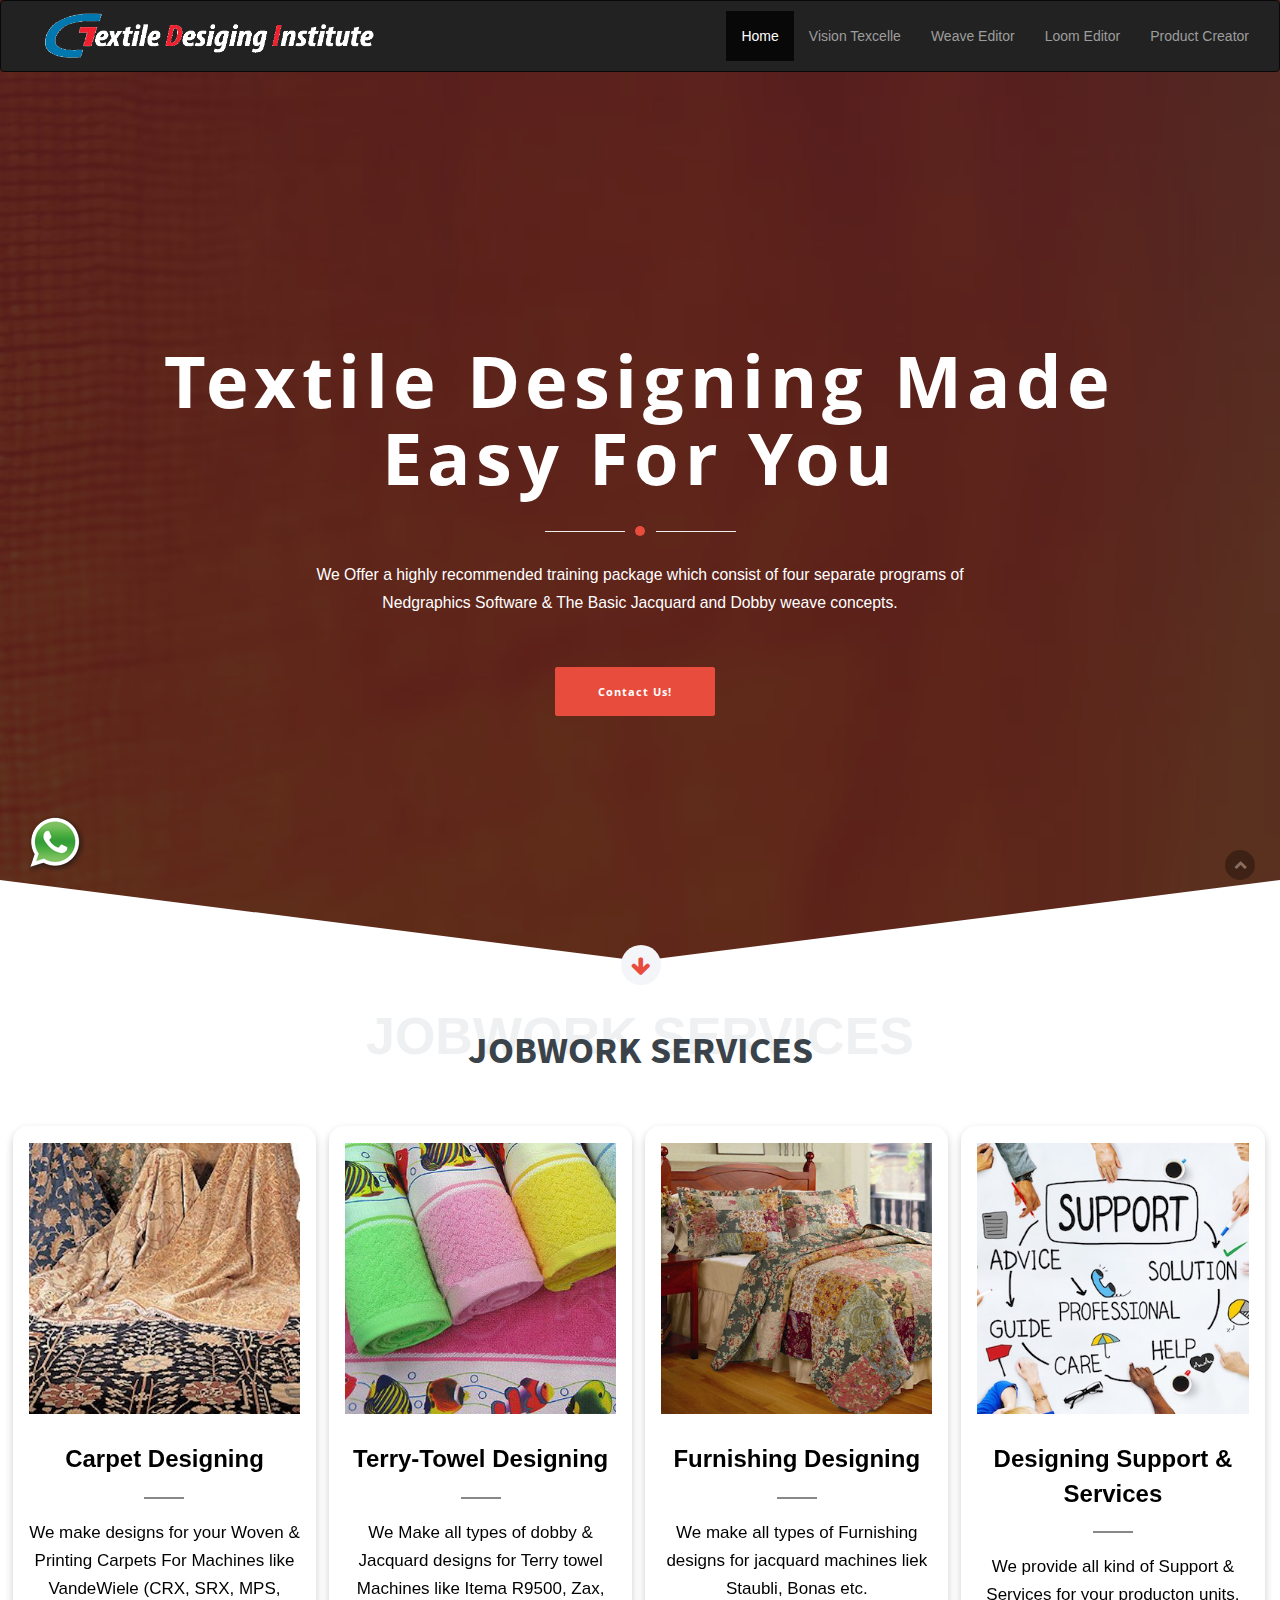
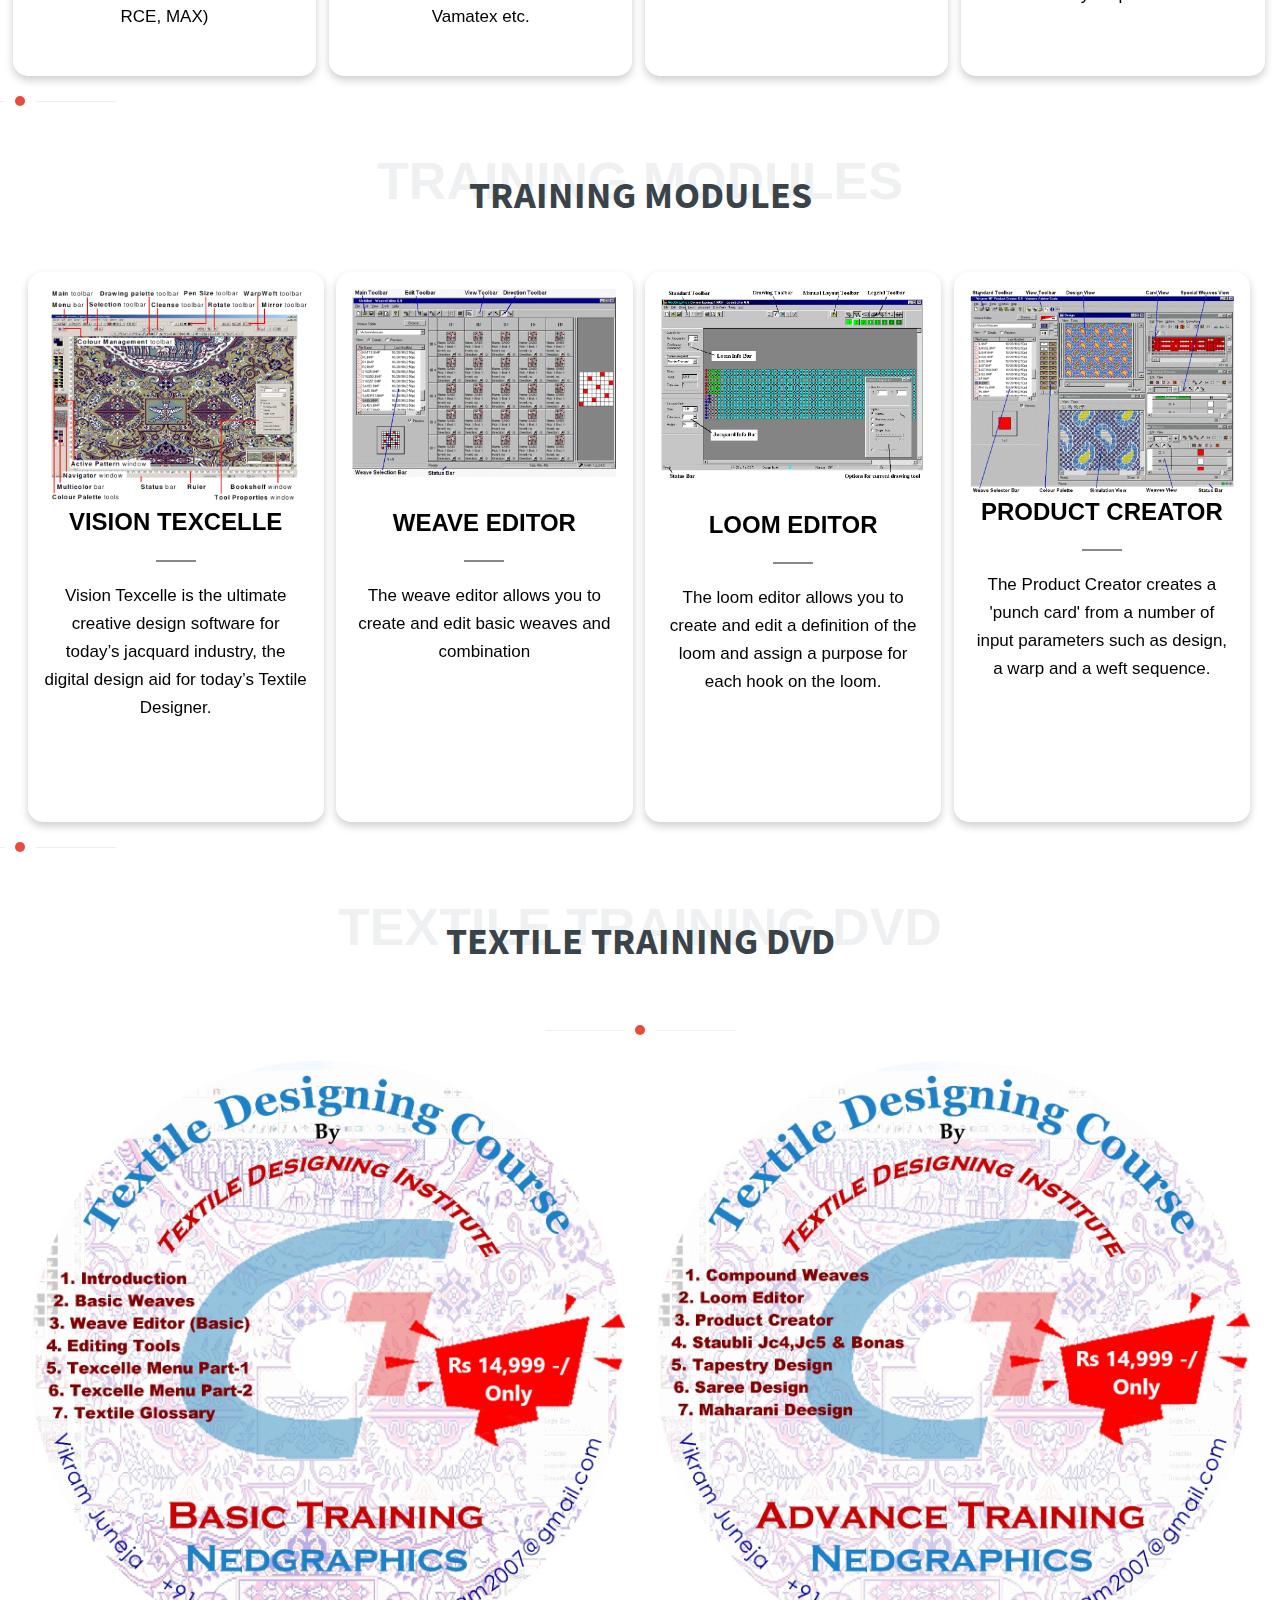
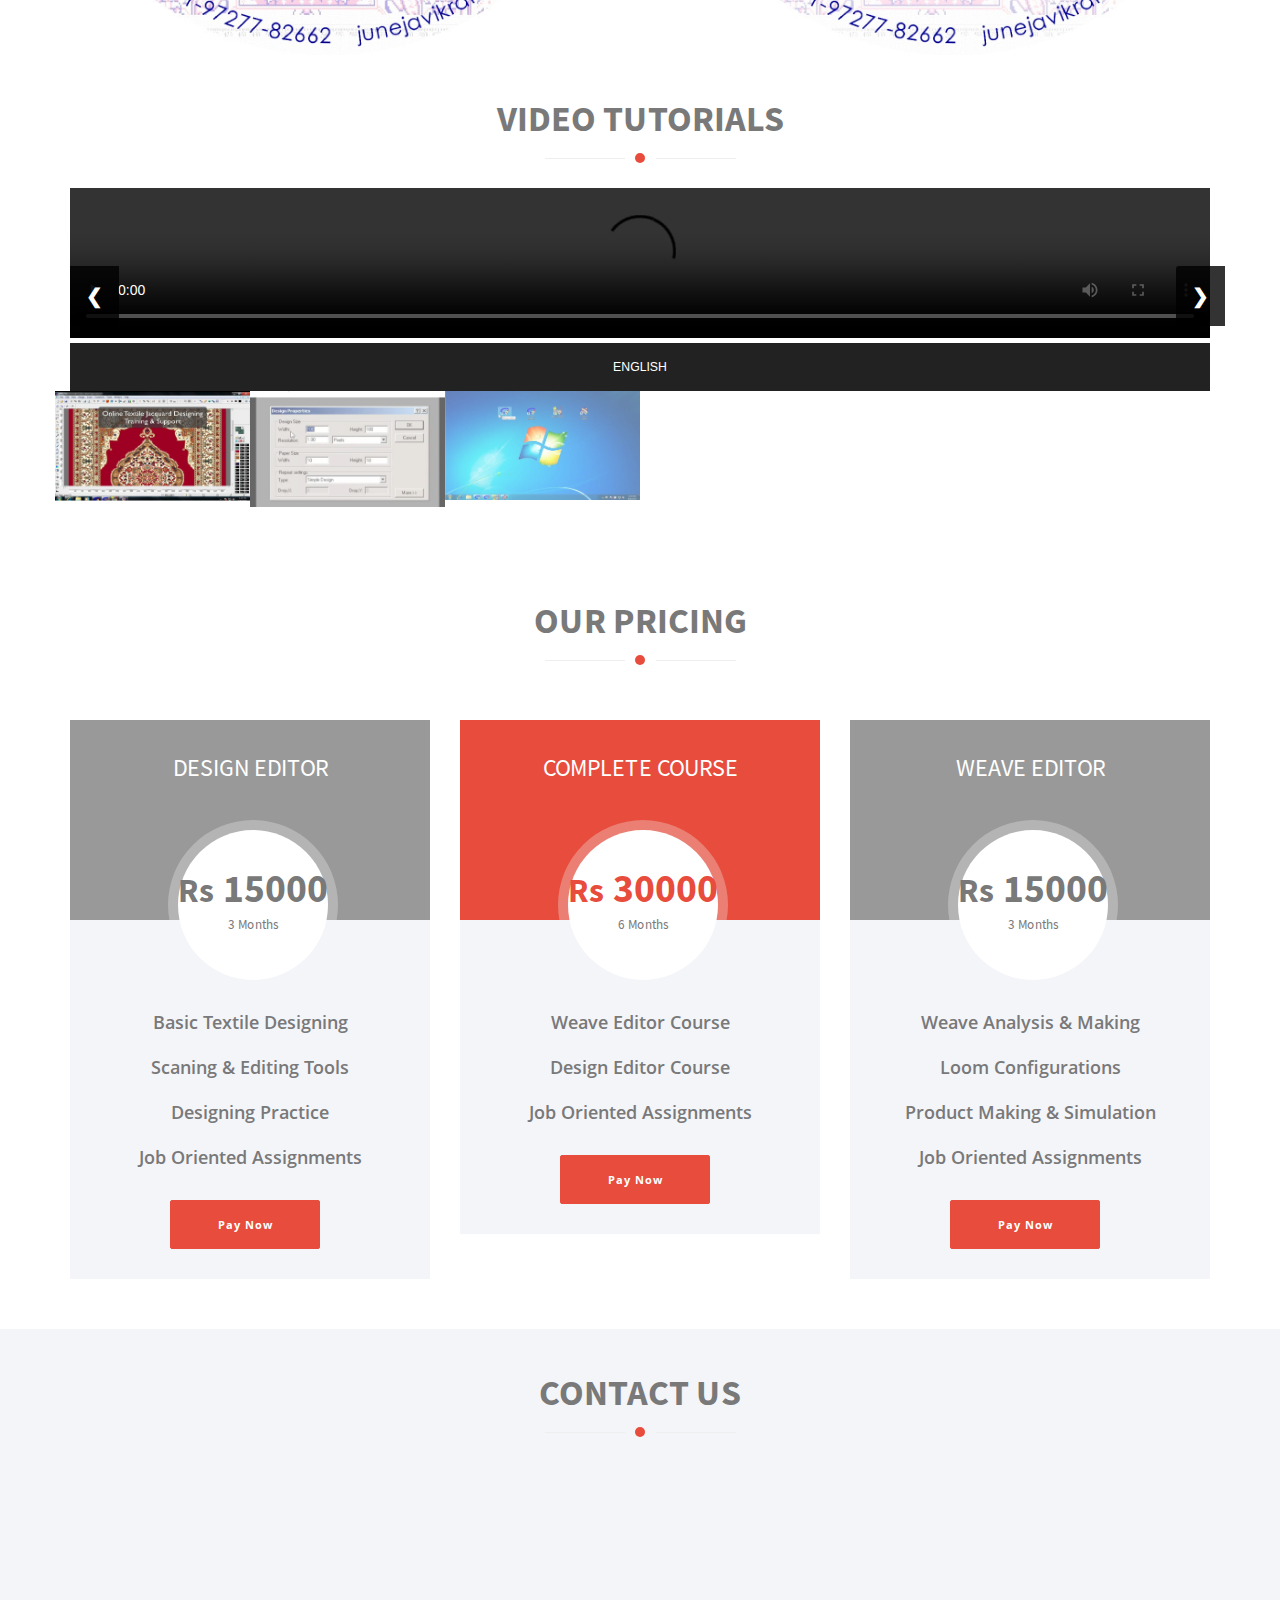
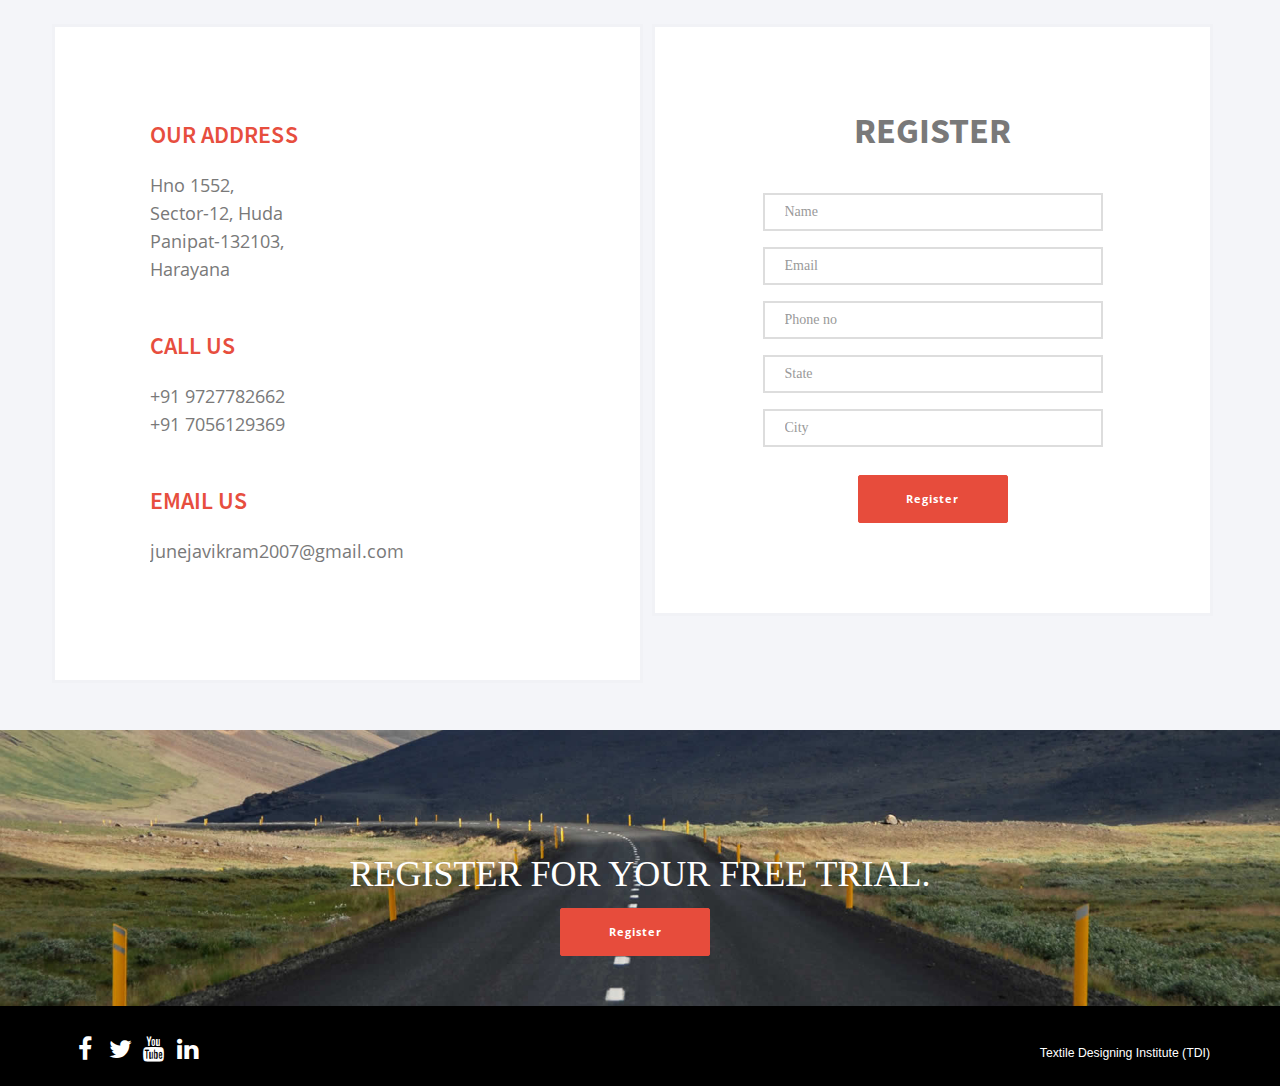
==== index.html @ 8f9b7fc7 "Initial commit" ====
<!doctype html>
 <html class="no-js" lang=""> <!--<![endif]-->
    <head>
        <!-- Global site tag (gtag.js) - Google Analytics -->
            <script async src="https://www.googletagmanager.com/gtag/js?id=UA-100482046-4"></script>
            <script>
                  window.dataLayer = window.dataLayer || [];
                  function gtag(){dataLayer.push(arguments);}
                  gtag('js', new Date());

                     gtag('config', 'UA-100482046-4');
            </script>

        <meta charset="utf-8">
        <meta http-equiv="X-UA-Compatible" content="IE=edge,chrome=1">
        <title>Textile designing course with Nedgraphics(Both Online and Offline</title>
        <meta name="description" content="We Offer a highly recommended training package which consist of four separate programs of Nedgraphics Software & The Basic Jacquard and Dobby weave concepts.">
        <meta name="viewport" content="width=device-width, initial-scale=1">
		<link rel="icon" href="logo.png" type="image/png" sizes="16x16">
        <link rel="stylesheet" href="assets/css/iconfont.css">
        <link rel="stylesheet" href="assets/css/slick/slick.css">
        <link rel="stylesheet" href="assets/css/slick/slick-theme.css">
        <link rel="stylesheet" href="assets/css/stylesheet.css">
        <link rel="stylesheet" href="assets/css/font-awesome.min.css">
        <link rel="stylesheet" href="assets/css/jquery.fancybox.css">
        <link rel="stylesheet" href="assets/css/bootstrap.css">
        <link rel="stylesheet" href="assets/css/bootstrap.min.css">
        <link rel="stylesheet" href="assets/css/magnific-popup.css">
        <!--For Plugins external css-->
        <link rel="stylesheet" href="assets/css/plugins.css" />
        <!--Theme custom css -->
        <link rel="stylesheet" href="assets/css/style.css">
        <!--Theme Responsive css-->
        <link rel="stylesheet" href="assets/css/responsive.css" />

        <script src="assets/js/vendor/modernizr-2.8.3-respond-1.4.2.min.js"></script>
        <meta name="google-site-verification" content="Ow1-ehAV3VUgPDwO5iL1YWD0IOYOQrehjisj9Clenzk" />
        <meta name="google-site-verification" content="kBJQSsV8Vc6KUeqZFnzOywwssEQ3MPLMrLPMG4zQqBQ" />
		</head>
		
	<body data-spy="scroll" data-target=".navbar-collapse">

		<div class="culmn">
			
            <!--home Section -->
		    <section id="home" class="home">
			    <div class="overlay">
                    <div class="home_skew_border">					
						<nav class="navbar navbar-inverse">			 
							<div class="container-fluid">
								<div class="navbar-header" >									
									<button type="button" class="navbar-toggle" data-toggle="collapse" data-target="#myNavbar" style="padding-top: 10px;">
										<span class="icon-bar" style="padding-top: 3px;"></span>
										<span class="icon-bar" style="padding-top: 3px;"></span>
										<span class="icon-bar" style="padding-top: 3px;"></span> 
									</button> 
									<a class="nav navbar-center" href="#home">
										<img class="logo_img" src="assets/images/logo.gif" border-bottom-width="20px" width="40%" height="100%" />
									</a>
								</div>          
								<div class=" collapse navbar-collapse" id="myNavbar">
									<ul class="nav navbar-nav navbar-right" style="padding-top: 10px;">
										<li class="active"><a href="#">Home</a></li>        		
										<li><a href="vision_texcelle.html">Vision Texcelle</a></li>
										<li><a href="weave_editor.html">Weave Editor</a></li>
										<li><a href="loom_editor.html">Loom Editor</a></li> 
										<li><a href="product_creator.html">Product Creator</a></li> 
									</ul>
								</div>
							</div>
						</nav>
						
                        <div class="container">
                            <div class="row">
                                <div class="col-sm-12 ">
                                    <div class="main_home_slider text-center">
                                        <div class="single_home_slider">
                                            <div class="main_home wow fadeInUp" data-wow-duration="700ms">
                                                <h1>Textile Designing Made Easy For You</h1>
                                                <div class="separator"></div>
                                                <p>We Offer a highly recommended training package which consist of four separate programs of Nedgraphics 
												Software & The Basic Jacquard and Dobby weave concepts.</p>
                                                <div class="home_btn">
                                                    <a href="#contact" class="btn btn-lg m_t_10">Contact Us!</a>
                                                </div>															
                                            </div>												
                                        </div>
                                    </div>                                   
                                </div>
                            </div>                        
						</div>    
						<div class="scrooldown">
							<a href="#content"><i class="fa fa-arrow-down"></i></a>
						</div>
                    </div>
                </div>
            </section><!--End of home section -->
			


<br><br>




<div class="section-title" style="text-align: center;">
            <span>Jobwork Services</span>
            <h2>Jobwork Services</h2></div>


<div class="boxesContainer">

  <div class="cardBox">
    <div class="card">
      <div class="front">
       <div class="">
                    <div class="flipimage" >
                    <img src="assets/carpet.jpg">
                </div><br>
                    <font size="5%" color="black" style="font-family: arial; width: 100%"><b>Carpet Designing</b></font>
                    <div class="separator3"></div>
                    <p class="description" >
                      We make designs for your Woven & Printing Carpets For Machines like VandeWiele (CRX, SRX, MPS, RCE, MAX)
                    </p>


                    
                  </div>
      </div>
      <div class="back">
         <div class="">
                    <div class="flipimage" >
                    <img src="assets/carpet.jpg">
                </div><br>
                    <font size="5%" color="black" style="font-family: arial; width: 100%"><b>Carpet Designing</b></font>
                    <div class="separator3"></div>
                    <p class="description" >
                      We make designs for your Woven & Printing Carpets For Machines like VandeWiele (CRX, SRX, MPS, RCE, MAX)
                    </p>
                  </div>
      </div>
    </div>
  </div>

  <div class="cardBox">
    <a href="weave_editor.html">
    <div class="card">
      <div class="front">
        <div class="">
                    <div class="flipimage">
                    <img src="assets/terry.jpg" style="float:center;width: 100%">
                </div><br>
                    <font size="5%" color="black" style="font-family: arial;"><b>Terry-Towel Designing</b></font>
                    <div class="separator3"></div>
                    <p class="description">
                    We Make all types of dobby & Jacquard designs for Terry towel Machines like Itema R9500, Zax, Vamatex etc.
                  </div>
      </div>
      <div class="back">
        <div class="">
                     <div class="flipimage">
                    <img src="assets/terry.jpg" style="float:center;width: 100%">
                </div><br>
                    <font size="5%" color="black" style="font-family: arial;"><b>Terry-Towel Designing</b></font>
                    <div class="separator3"></div>
                    <p class="description">
                    We Make all types of dobby & Jacquard designs for Terry towel Machines like Itema R9500, Zax, Vamatex etc.
                  </div>
        </div>
      </div></a>
    </div>


  <div class="cardBox">
    <a href="loom_editor.html">
    <div class="card">
      <div class="front">
        <div class=""><div class="flipimage">
                        <img src="assets/furnishing.jpg" style="float:center;width:100%">
                  </div><br>
                    <font size="5%" color="black" style="font-family: arial;"><b>Furnishing Designing</b></font>
                    <div class="separator3"></div>
                    <p class="description">
                   We make all types of Furnishing designs for jacquard machines liek Staubli, Bonas etc.
                    </p>
                  </div>
      </div>
      <div class="back">
        <div class=""><div class="flipimage">
                        <img src="assets/furnishing.jpg" style="float:center;width:100%">
                  </div><br>
                    <font size="5%" color="black" style="font-family: arial;"><b>Furnishing Designing</b></font>
                    <div class="separator3"></div>
                    <p class="description">
                    The loom editor allows you to create and edit a definition of the loom and assign a purpose for each hook on the loom.
                    </p>
                  </div>
      </div>
    </div></a>
  </div>

  <div class="cardBox">
    <a href="product_creator.html">
    <div class="card">
      <div class="front">
        <div class="">
                   <div class="flipimage">
                        <img src="assets/support.jpg" style="float:center;width:100%;">
                  </div><br>
                    <font size="5%" color="black" style="font-family: arial;"><b>Designing Support & Services</b></font>
                    <div class="separator3"></div>
                    <p class="description">
                  We provide all kind of Support & Services for your producton units.
                    </p>
                  </div>
      </div>
      <div class="back">
        <div class="">
                  <div class="flipimage">
                        <img src="assets/support.jpg" style="float:center;width:100%;">
                  </div><br>
                    <font size="5%" color="black" style="font-family: arial;"><b>Designing Support & Services</b></font>
                    <div class="separator3"></div>
                    <p class="description">
                  We provide all kind of Support & Services for your producton units.
                    </p>
                  </div>
      </div>
    </div></a>
  </div>
</div>
<!--.boxesContainer-->





<div class="container-fluid">

<div class="separator"></div><br><br>
<div class="section-title" style="text-align: center;">
            <span>Training Modules </span>
            <h2>Training Modules</h2></div>


<div class="boxesContainer">

  <div class="cardBox">
    <a href="vision_texcelle.html">
    <div class="card">
      <div class="front">
       <div class="">
                    <div class="flipimage" >
                    <img src="assets/images/vision_texcelle_1.png">
                </div>
                    <font size="5%" color="black" style="font-family: arial;"><b>VISION TEXCELLE</b></font>
                    <div class="separator3"></div>
                    <p class="description" >
                     Vision Texcelle is the ultimate creative design
                                    software for today’s jacquard industry, the digital design 
                                    aid for today’s Textile Designer.
                    </p>

                  </div>
      </div>
      <div class="back">
         <div class="">
                    <div class="flipimage">
                    <img src="assets/images/vision_texcelle_1.png" style="float:center;width: 100%">
                </div>
                    <font size="5%" color="black" style="font-family: arial;"><b>VISION TEXCELLE</b></font>
                    <div class="separator3"></div>
                    <p class="description">
                      Vision Texcelle is the ultimate creative design
                                    software for today’s jacquard industry, the digital design 
                                    aid for today’s Textile Designer.
                                      <button class="btn btn-lg" data-target="#contact">Get Quotes</button>
                    </p>
                  
                  </div>
      </div>
    </div></a>
  </div>

  <div class="cardBox">
    <a href="weave_editor.html">
    <div class="card">
      <div class="front">
        <div class="">
                    <div class="flipimage">
                    <img src="assets/images/weave_editor_1.png" style="float:center;width: 100%">
                </div><br>
                    <font size="5%" color="black" style="font-family: arial;"><b>WEAVE EDITOR</b></font>
                    <div class="separator3"></div>
                    <p class="description">
                    The weave editor allows you to create and edit basic weaves and combination 
                  </div>
      </div>
      <div class="back">
        <div class="">
                    <div class="flipimage">
                    <img src="assets/images/weave_editor_1.png" style="float:center;width: 100%">
                </div><br>
                    <font size="5%" color="black" style="font-family: arial;"><b>WEAVE EDITOR</b></font>
                    <div class="separator3"></div>
                    <p class="description">
                    The weave editor allows you to create and edit basic weaves and combination <br><br><br><button class="btn btn-lg" data-target="#contact">Get Quotes</button></p>
                  </div>
        </div>
      </div></a>
    </div>


  <div class="cardBox">
    <a href="loom_editor.html">
    <div class="card">
      <div class="front">
        <div class=""><div class="flipimage">
                        <img src="assets/images/loom_1.png" style="float:center;width:100%">
                  </div><br>
                    <font size="5%" color="black" style="font-family: arial;"><b>LOOM EDITOR</b></font>
                    <div class="separator3"></div>
                    <p class="description">
                    The loom editor allows you to create and edit a definition of the loom and assign a purpose for each hook on the loom.
                    </p>
                  </div>
      </div>
      <div class="back">
        <div class=""><div class="flipimage">
                        <img src="assets/images/loom_1.png" style="float:center;width:100%">
                  </div><br>
                    <font size="5%" color="black" style="font-family: arial;"><b>LOOM EDITOR</b></font>
                    <div class="separator3"></div>
                    <p class="description">
                    The loom editor allows you to create and edit a definition of the loom and assign a purpose for each hook on the loom.<br>
                    <button class="btn btn-lg" data-target="#contact">Get Quotes</button>
                    </p>
                  </div>
      </div>
    </div></a>
  </div>

  <div class="cardBox">
    <a href="product_creator.html">
    <div class="card">
      <div class="front">
        <div class="">
                   <div class="flipimage">
                        <img src="assets/images/product_1.png" style="float:center;width:100%;">
                  </div>
                    <font size="5%" color="black" style="font-family: arial;"><b>PRODUCT CREATOR</b></font>
                    <div class="separator3"></div>
                    <p class="description">
                    The Product Creator creates a 'punch card' from a number of input parameters such as design, a warp and a weft sequence.
                    </p>
                  </div>
      </div>
      <div class="back">
        <div class="">
                   <div class="flipimage">
                        <img src="assets/images/product_1.png" style="float:center;width:100%;">
                  </div>
                    <font size="5%" color="black" style="font-family: arial;"><b>PRODUCT CREATOR</b></font>
                    <div class="separator3"></div>
                    <p class="description">
                    The Product Creator creates a 'punch card' from a number of input parameters such as design, a warp and a weft sequence.<br><br>
                    <button class="btn btn-lg" data-target="#contact">Get Quotes</button>
                    </p>
                  </div>
      </div>
    </div></a>
  </div>
</div>
</div>
<!--.boxesContainer-->


                        <!-- DVD Section -->
            <section id="service" class="service">

                <div class="container-fluid">
										
						<div class="separator"></div><br><br>
            <div class="section-title" >
            <span>Textile Training DVD</span>
            <h2>Textile Training DVD</h2></div>			
						<center><div class="separator"></div></center>
                    <div class="col-md-6 col-sm-12 ">
                                <figure class="single_service single_service_img">
                                    <div class="overlay-img"></div>
									<center>
                                    <img src="assets/images/nedgrpahics_Bas.gif" alt="" >
                                    </center>
								</figure><!-- End of figure -->
                            </div>
							<div class="col-md-6 col-sm-12 ">
                                <figure class="single_service single_service_img">
                                    <div class="overlay-img"></div>
									<center>
                                    <img src="assets/images/nedgrpahics_Adv.gif" alt="" >
                                    </center>
								</figure><!-- End of figure -->
                            </div>
                </div><!-- End of row -->
            </section><!-- End of DVD Section -->

			
			<!-- Tutorial Section -->
			<section id="tutorials" class="tutorials sections">						
						<h2 style="text-align:center">Video Tutorials</h2>				
						<center><div class="separator"></div></center>
						<div class="container">
							<div class="mySlides">
								<div class="numbertext">1 / 3</div>
									<video  style="width:100%" controls>
									<source src="english.mp4" type="video/mp4">
									Your browser does not support the video tag.
									</video>
							</div>
							<div class="mySlides">
								<div class="numbertext">2 / 3</div>
									<video style="width:100%" controls>
									<source src="DVD.mp4" type="video/mp4">
									Your browser does not support the video tag.
									</video>
							</div>
							<div class="mySlides">
								<div class="numbertext">3 / 3</div>
									<video  style="width:100%" controls>
									<source src="hindi.mp4" type="video/mp4">
									Your browser does not support the video tag.
									</video>
								<h3>English</h3>
							</div>    
											<a class="prev" onclick="plusSlides(-1)">❮</a>
											<a class="next" onclick="plusSlides(1)">❯</a>
								<div class="caption-container">
								<p id="caption"></p>
								</div>
							<div class="row">
								<div class="column">
									<img class="demo cursor" src="assets/images/english.jpg" style="width:100%" onclick="currentSlide(1)"  alt="ENGLISH">
								</div>
								<div class="column">
									<img class="demo cursor" src="assets/images/DVD.jpg" style="width:100%" onclick="currentSlide(2)" alt="Texcelle Nedgraphics Training CD">
								</div>
								<div class="column">
									<img class="demo cursor" src="assets/images/hindi.jpg" style="width:100%" onclick="currentSlide(3)" alt="HINDI">
								</div>
							</div>
						</div>
			</section>
            <!-- Pricing Section -->			
            <section id="pricing" class="pricing">
                <div class="container">
                    <div class="row">
                        <div class="main_pricing_area sections">
                            <div class="head_title text-center">
                                <h2>OUR PRICING</h2>
								<div class="separator"></div>
                             </div>
						<!-- End off Head_title -->
                            <div class="col-md-4 col-sm-6">
                                <div class="single_pricing">
                                    <div class="pricing_head">
                                        <h3>Design Editor</h3>
                                        <div class="pricing_price">
                                            <div class="p_r text-center"><small>Rs</small> 15000</div>
                                            <div class="m_t text-center">3 Months</div>
                                        </div>
                                    </div>
                                    <div class="pricing_body">
                                        <ul>
                                            <li>Basic Textile Designing</li>
                                            <li>Scaning & Editing Tools</li>
                                            <li>Designing Practice</li>
                                            <li>Job Oriented Assignments</li>
                                        </ul>
										<a href="https://www.instamojo.com/@vikam_juneja/l4e2e6e78f46d4a60acbab027a0fba20c/"><button class="btn btn-lg m_t_10">Pay Now</button></a>		
                                    </div>
                                </div>
                            </div> <!-- End off col-md-4 -->
                            <div class="col-md-4 col-sm-6">
                                <div class="single_pricing pricing_business">
                                    <div class="pricing_head ">
                                        <h3>Complete Course</h3>
                                        <div class="pricing_price">
                                            <div class="p_r text-center"><small>Rs</small> 30000</div>
                                            <div class="m_t text-center">6 Months</div>
                                        </div>
                                    </div>

                                    <div class="pricing_body">
                                        <ul>
                                            <li>Weave Editor Course</li>
                                            <li>Design Editor Course</li>
                                            <li>Job Oriented Assignments</li>                                            
                                        </ul>
                                        <a href="https://www.instamojo.com/@vikam_juneja/l4e2e6e78f46d4a60acbab027a0fba20c/"><button class="btn btn-lg m_t_10">Pay Now</button></a>						
									</div>
                                </div>
							</div> <!-- End off col-md-4 -->
					<div class="col-md-4 col-sm-6">
						<div class="single_pricing">
                            <div class="pricing_head">
                                <h3>Weave Editor</h3>
                                    <div class="pricing_price">
                                        <div class="p_r text-center"><small>Rs</small> 15000</div>
                                        <div class="m_t text-center">3 Months</div>
                                    </div>
                            </div>
							<div class="pricing_body">
                                <ul>
                                    <li>Weave Analysis & Making</li>
                                    <li>Loom Configurations</li>
                                    <li>Product Making & Simulation</li>
                                    <li>Job Oriented Assignments</li>
                                </ul>
								<a href="https://www.instamojo.com/@vikam_juneja/l4e2e6e78f46d4a60acbab027a0fba20c/"><button class="btn btn-lg m_t_10">Pay Now</button></a>
							</div>
						</div>
					</div> <!-- End off col-md-4 -->
                        </div>
					</div><!-- End off row -->
                </div><!-- End off container -->
            </section><!-- End off Pricing Section -->
            <!-- Contact Section -->			
            <section id="contact" class="contact">
                <div class="container">
                    <div class="row">
                        <div class="col-sm-12">
                            <div class="contact_contant sections">
                                <div class="head_title text-center">
                                    <h2>CONTACT US</h2>
										 <div class="separator"></div>
                                </div>
								<div class="map"><iframe src="https://www.google.com/maps/embed?pb=!1m14!1m8!1m3!1d444987.5256036928!2d76.991315!3d29.385949000000004!3m2!1i1024!2i768!4f13.1!3m3!1m2!1s0x0%3A0x31f8e370d60d9560!2sTextile+designing+training+Institute!5e0!3m2!1sen!2sus!4v1529441900622" width="100%" height="100%" frameborder="0" style="border:0" allowfullscreen></iframe></div> 
                                <div class="row">
                                    <div class="col-sm-6">
                                        <div class="main_contact_info">
                                            <div class="row">
                                                <div class="contact_info_content padding-top-90 padding-bottom-60 p_l_r">
                                                    <div class="col-sm-12">
                                                        <div class="single_contact_info">
                                                            <div class="single_info_text">
                                                                <h3>OUR ADDRESS</h3>
                                                                <h4>Hno 1552,<br /> Sector-12,
																Huda<br /> Panipat-132103,<br />Harayana</h4>
                                                            </div>
                                                        </div>
                                                    </div>
                                                    <div class="col-sm-12">
                                                        <div class="single_contact_info">
                                                            <div class="single_info_text">
                                                                <h3>CALL US</h3>
                                                                <h4>+91 9727782662 </h4>
                                                                <h4>+91 7056129369</h4>
                                                            </div>
                                                        </div>
                                                    </div>
                                                    <div class="col-sm-12">
                                                        <div class="single_contact_info">
                                                            <div class="single_info_text">
                                                                <h3>EMAIL US</h3>
                                                                <h4>junejavikram2007@gmail.com</h4>
                                                            </div>
                                                        </div>
                                                    </div>
                                                </div>
                                            </div>
                                        </div>
                                    </div> 
                                    <div class="col-sm-6">
                                        <div class="single_contant_left padding-top-90 padding-bottom-90">
										<h2><center>REGISTER</center></h2><br /><br />
                                            <form action="tushar.php" id="formid" method="post">
                                                <div class="col-lg-8 col-md-8 col-sm-10 col-lg-offset-2 col-md-offset-2 col-sm-offset-1">												
                                                    <div class="f_name">
                                                        <input type="text" class="form-control" name="f_name" placeholder="Name" required>
                                                    </div>	
                                                    <div class="email">
                                                        <input type="email" class="form-control" name="email" placeholder="Email" required>
                                                    </div>		  		
													<div class="phone">
                                                        <input type="tel" class="form-control" name="phone" placeholder="Phone no" required>
                                                    </div>
													<div class="state">
														<input list="state" class="form-control" name="state" placeholder="State" required>
															<datalist id="state">
																<option value="Andhra Pradesh">
																<option value="Arunachal Pradesh">
																<option value="Assam">
																<option value="Bihar">
																<option value="Chhattisgarh">
																<option value="Goa">
																<option value="Gujarat">
																<option value="Haryana">
																<option value="Himachal Pradesh">
																<option value="Jammu & Kashmir">
																<option value="Karnataka">
																<option value="Kerala">
																<option value="Madhya Pradesh">
																<option value="Maharashtra">
																<option value="Manipur">
																<option value="Meghalaya">
																<option value="Mizoram">
																<option value="Nagaland">
																<option value="Orissa">
																<option value="Punjab">
																<option value="Rajasthan">
																<option value="Sikkim">
																<option value="Tamil Nadu">
																<option value="Tripura">
																<option value="Uttar Pradesh">
																<option value="West Bengal">
																<option value="Chhattisgarh">
																<option value="Uttarakhand">
																<option value="Jharkhand">
																<option value="Telangana">
															</datalist>		
													</div>	
													<div class="city">
                                                        <input type="text" class="form-control" name="city" placeholder="City" required>
                                                    </div>
													<div class="" align="center">
														<button type="submit" value="SEND MESSAGE" class="btn btn-lg">Register</button>
													</div>
                                                </div> 
                                            </form>
                                        </div>
                                    </div>
                                </div>
							</div>
						</div>
                    </div>
                </div>                                 
            </section>
			<!--Trail Section -->
            <section id="footers" class="footers">
                <div class="main_trial_area">
                    <div class="video_overlay sections">
                        <div class="container">
                            <div class="row">
                                <div class="main_trial">
                                    <div class="col-sm-12"><br /><br /><br /><br />
                                        <h2 align="center">Register for your free trial.</h2>	<center>									
										<a href="#contact"><button class="btn btn-lg m_t_10">Register</button></a>
										</center>
									</div>
                                </div>
                            </div>
                        </div>
                    </div>
                </div>
            </section><!-- End of Trial section -->
            
			<!--Footer section-->
            <section class="footer">
                <div class="container">
                    <div class="row">
                        <div class="col-sm-12">
                            <div class="main_footer">
                                <div class="row">
                                    <div class="col-sm-6 col-xs-12">
                                        <div class="flowus">
                                            <a href="https://www.facebook.com/NedgraphicsTDI" target="_blank" ><i class="fa fa-facebook" style="font-size:25px;"></i></a> 
                                            <a href="https://twitter.com/tusharjuneja77" target="_blank" ><i class="fa fa-twitter" style="font-size:25px;"></i></a>                                            
                                            <a href="https://youtu.be/x6nBDAe9Am8" target="_blank" ><i class="fa fa-youtube" style="font-size:25px;"></i></a>
                                            <a href="https://www.linkedin.com/in/nedgraphics-jacquard-training-614395145/" target="_blank"><i class="fa fa-linkedin" style="font-size:25px;"></i></a>                                          
                                        </div>
                                    </div>

                                    <div class="col-sm-6 col-xs-12">
                                        <div class="copyright_text">
                                            <p class=" wow fadeInRight" data-wow-duration="1s" font-size="30px"> Textile Designing Institute (TDI)
											</p>
                                        </div>
                                    </div>
                                </div>
                            </div>
                        </div>
                    </div>
                </div>
            </section><!-- End off footer Section-->
		</div>
			<!-- START SCROLL TO TOP  -->
			<div class="scrollup">
            <a href="#"><i class="fa fa-chevron-up"></i></a>
			</div>
			<!-- Start WhatsApp -->
		<div class="WhatsAppBlock" style="height:50px;position: fixed;bottom: 4%;left: 2%;z-index: 4;">
            <a href="https://api.whatsapp.com/send?phone=919727782662&amp;text=Hello Mr. Vikram, I am interested in learning Textile Designing will you tell me more about the course" class="whatsapp-icon" title="Textile Designing Institute - For any enquiry, ping us!" target="_blank">
            <img src="./assets/whatsapp.png" alt="Textile Designing Institute - For any enquiry, ping us!">
             </a>
        </div>
            <!-- End WhatsApp -->        

        <script>


var slideIndex = 1;
showSlides(slideIndex);

function plusSlides(n) {
  showSlides(slideIndex += n);
}

function currentSlide(n) {
  showSlides(slideIndex = n);
}

function showSlides(n) {
  var i;
  var slides = document.getElementsByClassName("mySlides");
  var dots = document.getElementsByClassName("demo");
  var captionText = document.getElementById("caption");
  if (n > slides.length) {slideIndex = 1}
  if (n < 1) {slideIndex = slides.length}
  for (i = 0; i < slides.length; i++) {
      slides[i].style.display = "none";
  }
  for (i = 0; i < dots.length; i++) {
      dots[i].className = dots[i].className.replace(" active", "");
  }
  slides[slideIndex-1].style.display = "block";
  dots[slideIndex-1].className += " active";
  captionText.innerHTML = dots[slideIndex-1].alt;
}
</script>
        <script src="assets/js/vendor/jquery-1.11.2.min.js"></script>
        <script src="assets/js/vendor/bootstrap.min.js"></script>

        <script src="assets/js/jquery.magnific-popup.js"></script>
        <script src="assets/js/jquery.mixitup.min.js"></script>
        <script src="assets/js/jquery.easing.1.3.js"></script>
        <script src="assets/js/jquery.masonry.min.js"></script>

        <!--slick slide js -->
        <script src="assets/css/slick/slick.js"></script>
        <script src="assets/css/slick/slick.min.js"></script>


        <script src="assets/js/plugins.js"></script>
        <script src="assets/js/main.js"></script>

    </body>
</html>
---- assets/css/iconfont.css ----
/*********************************************************************

*  Icon pack: bootstrapThemesCo-icon
*  This Icon pack created by: http://bootstrapthemes.co
*
*  Please keep this disclaimer with my code if you use it. Thanks. :-)
*  Got feedback or questions, ask here:
*  https://github.com/bootstrapthemesco/bootstrapthemes.co/issues

*********************************************************************/

@font-face {
    font-family: 'bootstrapThemesCo-icon';
    src:    url('../fonts/bootstrapThemesCo-icon.eot?dcpptv');
    src:    url('../fonts/bootstrapThemesCo-icon.eot?dcpptv#iefix') format('embedded-opentype'),
        url('../fonts/bootstrapThemesCo-icon.ttf?dcpptv') format('truetype'),
        url('../fonts/bootstrapThemesCo-icon.woff?dcpptv') format('woff'),
        url('../fonts/bootstrapThemesCo-icon.svg?dcpptv#bootstrapThemesCo-icon') format('svg');
    font-weight: normal;
    font-style: normal;
}

.icon {
    /* use !important to prevent issues with browser extensions that change fonts */
    font-family: 'bootstrapThemesCo-icon' !important;
    speak: none;
    font-style: normal;
    font-weight: normal;
    font-variant: normal;
    text-transform: none;
    line-height: 1;

    /* Better Font Rendering =========== */
    -webkit-font-smoothing: antialiased;
    -moz-osx-font-smoothing: grayscale;
}

.icon-agenda:before {
    content: "\eaca";
}
.icon-art:before {
    content: "\eacb";
}
.icon-picture2:before {
    content: "\e827";
}
.icon-bag:before {
    content: "\eacc";
}
.icon-eccommerce:before {
    content: "\eacf";
}
.icon-clock3:before {
    content: "\ead0";
}
.icon-clothes:before {
    content: "\ead1";
}
.icon-commerce-1:before {
    content: "\ead2";
}
.icon-commerce2:before {
    content: "\ead3";
}
.icon-computer2:before {
    content: "\ead4";
}
.icon-crown:before {
    content: "\ead5";
}
.icon-cup:before {
    content: "\ead6";
}
.icon-resturent:before {
    content: "\ead7";
}
.icon-birthday:before {
    content: "\ead8";
}
.icon-drinks:before {
    content: "\ead9";
}
.icon-drinks1:before {
    content: "\eada";
}
.icon-cup1:before {
    content: "\eadb";
}
.icon-pizza1:before {
    content: "\eadc";
}
.icon-bear1:before {
    content: "\eadd";
}
.icon-burger:before {
    content: "\eade";
}
.icon-food-9:before {
    content: "\eadf";
}
.icon-food-10:before {
    content: "\eae0";
}
.icon-food-11:before {
    content: "\eae1";
}
.icon-food-12:before {
    content: "\eae2";
}
.icon-food:before {
    content: "\eae3";
}
.icon-home2:before {
    content: "\eae4";
}
.icon-justice:before {
    content: "\eae5";
}
.icon-light-1:before {
    content: "\eae6";
}
.icon-light:before {
    content: "\eae7";
}
.icon-medical-12:before {
    content: "\eae8";
}
.icon-medical-22:before {
    content: "\eae9";
}
.icon-medical2:before {
    content: "\eaea";
}
.icon-money2:before {
    content: "\eaeb";
}
.icon-mountain:before {
    content: "\eaec";
}
.icon-multimedia-12:before {
    content: "\eaed";
}
.icon-multimedia2:before {
    content: "\eaee";
}
.icon-music-1:before {
    content: "\eaef";
}
.icon-music-2:before {
    content: "\eaf0";
}
.icon-music:before {
    content: "\eaf1";
}
.icon-party-1:before {
    content: "\eaf2";
}
.icon-party:before {
    content: "\eaf3";
}
.icon-people-14:before {
    content: "\eaf4";
}
.icon-people-22:before {
    content: "\eaf5";
}
.icon-people-32:before {
    content: "\eaf6";
}
.icon-people-42:before {
    content: "\eaf7";
}
.icon-people:before {
    content: "\eaf8";
}
.icon-planet:before {
    content: "\eaf9";
}
.icon-present:before {
    content: "\eafa";
}
.icon-restaurant-1:before {
    content: "\eafb";
}
.icon-restaurant2:before {
    content: "\eafc";
}
.icon-science-1:before {
    content: "\eafd";
}
.icon-science:before {
    content: "\eafe";
}
.icon-shapes:before {
    content: "\eaff";
}
.icon-size:before {
    content: "\eb00";
}
.icon-technology-12:before {
    content: "\eb02";
}
.icon-technology-22:before {
    content: "\eb03";
}
.icon-technology:before {
    content: "\eb04";
}
.icon-tool-12:before {
    content: "\eb05";
}
.icon-tool-22:before {
    content: "\eb06";
}
.icon-tool-32:before {
    content: "\eb07";
}
.icon-tool:before {
    content: "\eb08";
}
.icon-typography:before {
    content: "\eb09";
}
.icon-vintage-1:before {
    content: "\eb0a";
}
.icon-vintage-2:before {
    content: "\eb0b";
}
.icon-vintage2:before {
    content: "\eb0c";
}
.icon-wrench:before {
    content: "\eb0d";
}
.icon-bank31:before {
    content: "\e902";
}
.icon-bank45:before {
    content: "\e903";
}
.icon-bank53:before {
    content: "\e904";
}
.icon-bank110:before {
    content: "\e905";
}
.icon-bank111:before {
    content: "\e906";
}
.icon-cards3:before {
    content: "\e907";
}
.icon-bank48:before {
    content: "\e908";
}
.icon-money-6:before {
    content: "\e909";
}
.icon-id19:before {
    content: "\e90a";
}
.icon-cellphone:before {
    content: "\e90b";
}
.icon-money-7:before {
    content: "\e90c";
}
.icon-id-card42:before {
    content: "\e90d";
}
.icon-business-20:before {
    content: "\e90e";
}
.icon-business-17:before {
    content: "\e90f";
}
.icon-money385:before {
    content: "\e910";
}
.icon-debit-card15:before {
    content: "\e911";
}
.icon-credit-card31:before {
    content: "\e912";
}
.icon-business-18:before {
    content: "\e913";
}
.icon-payment-method9:before {
    content: "\e914";
}
.icon-money383:before {
    content: "\e9a3";
}
.icon-cash3:before {
    content: "\e915";
}
.icon-currency43:before {
    content: "\e916";
}
.icon-money-14:before {
    content: "\e917";
}
.icon-money-1:before {
    content: "\e91a";
}
.icon-money389:before {
    content: "\e9a5";
}
.icon-currency31:before {
    content: "\e967";
}
.icon-currency33:before {
    content: "\e968";
}
.icon-dollar-symbol10:before {
    content: "\e972";
}
.icon-business-210:before {
    content: "\eace";
}
.icon-dollar-symbol17:before {
    content: "\e973";
}
.icon-archives:before {
    content: "\e91b";
}
.icon-light-bulb53:before {
    content: "\e991";
}
.icon-money:before {
    content: "\ea64";
}
.icon-paper:before {
    content: "\e91c";
}
.icon-id-card9:before {
    content: "\e91d";
}
.icon-business-5:before {
    content: "\e91e";
}
.icon-business-22:before {
    content: "\e91f";
}
.icon-license:before {
    content: "\e822";
}
.icon-beach:before {
    content: "\e920";
}
.icon-baggage29:before {
    content: "\e921";
}
.icon-bag73:before {
    content: "\e922";
}
.icon-bank24:before {
    content: "\e923";
}
.icon-bank106:before {
    content: "\e925";
}
.icon-business-110:before {
    content: "\eacd";
}
.icon-graphs4:before {
    content: "\e926";
}
.icon-graphic78:before {
    content: "\e929";
}
.icon-line-graphic9:before {
    content: "\e92a";
}
.icon-business-30:before {
    content: "\e92b";
}
.icon-graphic:before {
    content: "\e92c";
}
.icon-business-9:before {
    content: "\e92e";
}
.icon-business-26:before {
    content: "\e931";
}
.icon-stats47:before {
    content: "\e933";
}
.icon-stats42:before {
    content: "\e934";
}
.icon-data56:before {
    content: "\e935";
}
.icon-line-graphic8:before {
    content: "\e936";
}
.icon-business72:before {
    content: "\e937";
}
.icon-monitor:before {
    content: "\e938";
}
.icon-arrow-1:before {
    content: "\e939";
}
.icon-computer:before {
    content: "\e93a";
}
.icon-business-8:before {
    content: "\e93b";
}
.icon-basket36:before {
    content: "\e93f";
}
.icon-bill10:before {
    content: "\e940";
}
.icon-bill13:before {
    content: "\e941";
}
.icon-briefcase30:before {
    content: "\e942";
}
.icon-building112:before {
    content: "\e94a";
}
.icon-building134:before {
    content: "\e94b";
}
.icon-building143:before {
    content: "\e94c";
}
.icon-business15:before {
    content: "\e94d";
}
.icon-business70:before {
    content: "\e94e";
}
.icon-businessman30:before {
    content: "\e94f";
}
.icon-businessman285:before {
    content: "\e950";
}
.icon-butchery:before {
    content: "\e951";
}
.icon-case3:before {
    content: "\e952";
}
.icon-chart6:before {
    content: "\e953";
}
.icon-circular-arrows9:before {
    content: "\e954";
}
.icon-city39:before {
    content: "\e955";
}
.icon-closed3:before {
    content: "\e956";
}
.icon-cloud-storage9:before {
    content: "\e957";
}
.icon-coffee-cup5:before {
    content: "\e958";
}
.icon-cogwheel50:before {
    content: "\e959";
}
.icon-cogwheels16:before {
    content: "\e95a";
}
.icon-coin:before {
    content: "\e95b";
}
.icon-computer-screen50:before {
    content: "\e95c";
}
.icon-computer-screen19:before {
    content: "\e95d";
}
.icon-computer-screen20:before {
    content: "\e95e";
}
.icon-computer-screen22:before {
    content: "\e95f";
}
.icon-credit-card28:before {
    content: "\e960";
}
.icon-computer-screen21:before {
    content: "\e962";
}
.icon-computer-screen49:before {
    content: "\e965";
}
.icon-computering:before {
    content: "\e966";
}
.icon-curriculum4:before {
    content: "\e969";
}
.icon-customer-service8:before {
    content: "\e96a";
}
.icon-cute:before {
    content: "\e96b";
}
.icon-data63:before {
    content: "\e96c";
}
.icon-delivery48:before {
    content: "\e96d";
}
.icon-dessert45:before {
    content: "\e96e";
}
.icon-diamond6:before {
    content: "\e96f";
}
.icon-document286:before {
    content: "\e970";
}
.icon-file273:before {
    content: "\e977";
}
.icon-file294:before {
    content: "\e978";
}
.icon-file322:before {
    content: "\e979";
}
.icon-folder61:before {
    content: "\e97a";
}
.icon-game91:before {
    content: "\e97b";
}
.icon-garbage43:before {
    content: "\e97c";
}
.icon-golden4:before {
    content: "\e97d";
}
.icon-graph36:before {
    content: "\e97e";
}
.icon-graphic75:before {
    content: "\e97f";
}
.icon-group47:before {
    content: "\e980";
}
.icon-handshake5:before {
    content: "\e981";
}
.icon-handshake7:before {
    content: "\e982";
}
.icon-heart388:before {
    content: "\e983";
}
.icon-heart389:before {
    content: "\e984";
}
.icon-heater1:before {
    content: "\e985";
}
.icon-human57:before {
    content: "\e988";
}
.icon-industrial8:before {
    content: "\e989";
}
.icon-industrial20:before {
    content: "\e98a";
}
.icon-industry7:before {
    content: "\e98b";
}
.icon-insect31:before {
    content: "\e98c";
}
.icon-lamp43:before {
    content: "\e98d";
}
.icon-letter124:before {
    content: "\e98e";
}
.icon-money514:before {
    content: "\e9aa";
}
.icon-letters24:before {
    content: "\e98f";
}
.icon-envelope126:before {
    content: "\e975";
}
.icon-check-1:before {
    content: "\ea13";
}
.icon-mail113:before {
    content: "\e998";
}
.icon-levels5:before {
    content: "\e990";
}
.icon-lock133:before {
    content: "\e992";
}
.icon-logistics16:before {
    content: "\e993";
}
.icon-logistics51:before {
    content: "\e994";
}
.icon-loudspeaker30:before {
    content: "\e995";
}
.icon-magnifying-glass66:before {
    content: "\e996";
}
.icon-magnifying-glass86:before {
    content: "\e997";
}
.icon-man78:before {
    content: "\e999";
}
.icon-man523:before {
    content: "\e99a";
}
.icon-managers:before {
    content: "\e99b";
}
.icon-map12:before {
    content: "\e99c";
}
.icon-market13:before {
    content: "\e99d";
}
.icon-men24:before {
    content: "\e99f";
}
.icon-men56:before {
    content: "\e9a0";
}
.icon-milk6:before {
    content: "\e9a1";
}
.icon-money210:before {
    content: "\e9a2";
}
.icon-money409:before {
    content: "\e9a6";
}
.icon-money441:before {
    content: "\e9a8";
}
.icon-money502:before {
    content: "\e9a9";
}
.icon-money386:before {
    content: "\e9a4";
}
.icon-money570:before {
    content: "\e9ab";
}
.icon-multimedia-option25:before {
    content: "\e9ac";
}
.icon-news20:before {
    content: "\e9ad";
}
.icon-notepad23:before {
    content: "\e9ae";
}
.icon-package28:before {
    content: "\e9af";
}
.icon-paperclip1:before {
    content: "\e9b0";
}
.icon-payment-method8:before {
    content: "\e9b1";
}
.icon-pencil157:before {
    content: "\e9b2";
}
.icon-percentage3:before {
    content: "\e9b3";
}
.icon-person256:before {
    content: "\e9b4";
}
.icon-phone34:before {
    content: "\e9b5";
}
.icon-pin139:before {
    content: "\e9b6";
}
.icon-printed3:before {
    content: "\e9b7";
}
.icon-profession10:before {
    content: "\e9b9";
}
.icon-professional4:before {
    content: "\e9ba";
}
.icon-professional5:before {
    content: "\e9bb";
}
.icon-real-estate2:before {
    content: "\e9bc";
}
.icon-save13:before {
    content: "\e9bd";
}
.icon-scarecrow2:before {
    content: "\e9be";
}
.icon-settings18:before {
    content: "\e9bf";
}
.icon-supermarket39:before {
    content: "\e9cf";
}
.icon-supermarket41:before {
    content: "\e9d0";
}
.icon-shopper22:before {
    content: "\e9c2";
}
.icon-shopping-basket8:before {
    content: "\e9c3";
}
.icon-shopping-1:before {
    content: "\ea85";
}
.icon-shopping1:before {
    content: "\e9c4";
}
.icon-shopping2:before {
    content: "\e9c5";
}
.icon-smartphone260:before {
    content: "\e9c6";
}
.icon-spam:before {
    content: "\e9c7";
}
.icon-speech-bubble68:before {
    content: "\e9c8";
}
.icon-speech-bubble142:before {
    content: "\e9c9";
}
.icon-stats56:before {
    content: "\e9cb";
}
.icon-stick-man200:before {
    content: "\e9cc";
}
.icon-shop:before {
    content: "\e9c0";
}
.icon-store19:before {
    content: "\e9cd";
}
.icon-house85:before {
    content: "\e987";
}
.icon-business-10:before {
    content: "\ea02";
}
.icon-suitcase89:before {
    content: "\e9ce";
}
.icon-money421:before {
    content: "\e9a7";
}
.icon-tag20:before {
    content: "\e9d2";
}
.icon-targeting11:before {
    content: "\e9d3";
}
.icon-worker51:before {
    content: "\e9ea";
}
.icon-telemarketer6:before {
    content: "\e9d4";
}
.icon-telemarketer32:before {
    content: "\e9d5";
}
.icon-telephone197:before {
    content: "\e9d6";
}
.icon-telephone208:before {
    content: "\e9d7";
}
.icon-printer13:before {
    content: "\e9b8";
}
.icon-tool294:before {
    content: "\e9d8";
}
.icon-tool724:before {
    content: "\e9d9";
}
.icon-tool800:before {
    content: "\e9da";
}
.icon-tool1074:before {
    content: "\e9db";
}
.icon-transport224:before {
    content: "\e9dc";
}
.icon-transport796:before {
    content: "\e9dd";
}
.icon-transport1088:before {
    content: "\e9de";
}
.icon-transport1089:before {
    content: "\e9df";
}
.icon-triangle25:before {
    content: "\e9e0";
}
.icon-user216:before {
    content: "\e9e1";
}
.icon-vacations2:before {
    content: "\e9e2";
}
.icon-white79:before {
    content: "\e9e4";
}
.icon-winner64:before {
    content: "\e9e5";
}
.icon-woman243:before {
    content: "\e9e6";
}
.icon-worker:before {
    content: "\e9e7";
}
.icon-worker43:before {
    content: "\e9e8";
}
.icon-worker44:before {
    content: "\e9e9";
}
.icon-working15:before {
    content: "\e9eb";
}
.icon-world80:before {
    content: "\e9ec";
}
.icon-arrows-1:before {
    content: "\e9ed";
}
.icon-arrows-2:before {
    content: "\e9ee";
}
.icon-arrows-3:before {
    content: "\e9ef";
}
.icon-arrows:before {
    content: "\e9f0";
}
.icon-avatar:before {
    content: "\e9f1";
}
.icon-ball:before {
    content: "\e9f2";
}
.icon-box:before {
    content: "\e9f3";
}
.icon-boxes:before {
    content: "\e9f4";
}
.icon-building:before {
    content: "\e9f5";
}
.icon-buildings-1:before {
    content: "\e9f6";
}
.icon-buildings-2:before {
    content: "\e9f7";
}
.icon-buildings-3:before {
    content: "\e9f8";
}
.icon-buildings-4:before {
    content: "\e9f9";
}
.icon-buildings-5:before {
    content: "\e9fa";
}
.icon-buildings:before {
    content: "\e9fb";
}
.icon-business-1:before {
    content: "\e9fc";
}
.icon-business-2:before {
    content: "\e9fd";
}
.icon-business-3:before {
    content: "\e9fe";
}
.icon-business-4:before {
    content: "\e9ff";
}
.icon-business-6:before {
    content: "\ea00";
}
.icon-business-7:before {
    content: "\ea01";
}
.icon-business-11:before {
    content: "\ea03";
}
.icon-business-12:before {
    content: "\ea04";
}
.icon-business-13:before {
    content: "\ea05";
}
.icon-business-14:before {
    content: "\ea06";
}
.icon-business-15:before {
    content: "\ea07";
}
.icon-business-19:before {
    content: "\ea08";
}
.icon-business-21:before {
    content: "\ea09";
}
.icon-business-24:before {
    content: "\ea0b";
}
.icon-business-25:before {
    content: "\ea0c";
}
.icon-business-27:before {
    content: "\ea0d";
}
.icon-business-29:before {
    content: "\ea0f";
}
.icon-business-32:before {
    content: "\ea10";
}
.icon-business-33:before {
    content: "\ea11";
}
.icon-business:before {
    content: "\ea12";
}
.icon-check:before {
    content: "\ea14";
}
.icon-circle-4:before {
    content: "\ea15";
}
.icon-circle:before {
    content: "\ea16";
}
.icon-city:before {
    content: "\ea17";
}
.icon-clock-1:before {
    content: "\ea18";
}
.icon-clock:before {
    content: "\ea19";
}
.icon-coins-1:before {
    content: "\ea1a";
}
.icon-coins-2:before {
    content: "\ea1b";
}
.icon-coins-3:before {
    content: "\ea1c";
}
.icon-coins:before {
    content: "\ea1d";
}
.icon-commerce:before {
    content: "\ea1e";
}
.icon-computer-1:before {
    content: "\ea1f";
}
.icon-computer-2:before {
    content: "\ea20";
}
.icon-computer-3:before {
    content: "\ea21";
}
.icon-computer-4:before {
    content: "\ea22";
}
.icon-computer-5:before {
    content: "\ea23";
}
.icon-computer-6:before {
    content: "\ea24";
}
.icon-computer-7:before {
    content: "\ea25";
}
.icon-computer-8:before {
    content: "\ea26";
}
.icon-connection-1:before {
    content: "\ea27";
}
.icon-connection:before {
    content: "\ea29";
}
.icon-construction-1:before {
    content: "\ea2a";
}
.icon-construction-2:before {
    content: "\ea2b";
}
.icon-construction-3:before {
    content: "\ea2c";
}
.icon-construction-4:before {
    content: "\ea2d";
}
.icon-construction-5:before {
    content: "\ea2e";
}
.icon-construction-6:before {
    content: "\ea2f";
}
.icon-construction-7:before {
    content: "\ea30";
}
.icon-construction-8:before {
    content: "\ea31";
}
.icon-construction-9:before {
    content: "\ea32";
}
.icon-construction-10:before {
    content: "\ea33";
}
.icon-construction-11:before {
    content: "\ea34";
}
.icon-construction2:before {
    content: "\ea35";
}
.icon-cut-1:before {
    content: "\ea36";
}
.icon-cut:before {
    content: "\ea37";
}
.icon-database:before {
    content: "\ea38";
}
.icon-farm:before {
    content: "\ea39";
}
.icon-folder:before {
    content: "\ea3a";
}
.icon-game-1:before {
    content: "\ea3b";
}
.icon-game-2:before {
    content: "\ea3c";
}
.icon-game:before {
    content: "\ea3d";
}
.icon-gear:before {
    content: "\ea3e";
}
.icon-gym:before {
    content: "\ea3f";
}
.icon-health:before {
    content: "\ea40";
}
.icon-home-1:before {
    content: "\ea41";
}
.icon-home-2:before {
    content: "\ea42";
}
.icon-home:before {
    content: "\ea43";
}
.icon-interface-1:before {
    content: "\ea44";
}
.icon-interface-2:before {
    content: "\ea45";
}
.icon-interface-3:before {
    content: "\ea46";
}
.icon-interface-4:before {
    content: "\ea47";
}
.icon-interface:before {
    content: "\ea48";
}
.icon-internet:before {
    content: "\ea49";
}
.icon-man-1:before {
    content: "\ea4b";
}
.icon-man-2:before {
    content: "\ea4c";
}
.icon-man-3:before {
    content: "\ea4d";
}
.icon-man:before {
    content: "\ea4e";
}
.icon-market:before {
    content: "\ea4f";
}
.icon-medical-1:before {
    content: "\ea50";
}
.icon-medical-2:before {
    content: "\ea51";
}
.icon-medical-3:before {
    content: "\ea52";
}
.icon-medical-4:before {
    content: "\ea53";
}
.icon-medical-5:before {
    content: "\ea54";
}
.icon-medical-6:before {
    content: "\ea55";
}
.icon-medical-7:before {
    content: "\ea56";
}
.icon-medical-8:before {
    content: "\ea57";
}
.icon-medical-9:before {
    content: "\ea58";
}
.icon-medical:before {
    content: "\ea59";
}
.icon-money-2:before {
    content: "\ea5a";
}
.icon-money-3:before {
    content: "\ea5b";
}
.icon-money-4:before {
    content: "\ea5c";
}
.icon-money-5:before {
    content: "\ea5d";
}
.icon-money-8:before {
    content: "\ea5e";
}
.icon-money-9:before {
    content: "\ea5f";
}
.icon-money-10:before {
    content: "\ea60";
}
.icon-money-11:before {
    content: "\ea61";
}
.icon-money-12:before {
    content: "\ea62";
}
.icon-money-13:before {
    content: "\ea63";
}
.icon-monitor-1:before {
    content: "\ea65";
}
.icon-multimedia-1:before {
    content: "\ea66";
}
.icon-multimedia:before {
    content: "\ea67";
}
.icon-nature-1:before {
    content: "\ea68";
}
.icon-nature-2:before {
    content: "\ea69";
}
.icon-nature-3:before {
    content: "\ea6a";
}
.icon-nature:before {
    content: "\ea6b";
}
.icon-net:before {
    content: "\ea6c";
}
.icon-night:before {
    content: "\ea6d";
}
.icon-notebook:before {
    content: "\ea6e";
}
.icon-people-1:before {
    content: "\ea6f";
}
.icon-people-2:before {
    content: "\ea70";
}
.icon-people-3:before {
    content: "\ea71";
}
.icon-people-4:before {
    content: "\ea72";
}
.icon-people-5:before {
    content: "\ea73";
}
.icon-people-6:before {
    content: "\ea74";
}
.icon-people-7:before {
    content: "\ea75";
}
.icon-people-8:before {
    content: "\ea76";
}
.icon-people-9:before {
    content: "\ea77";
}
.icon-people-10:before {
    content: "\ea78";
}
.icon-people-11:before {
    content: "\ea79";
}
.icon-people-12:before {
    content: "\ea7a";
}
.icon-people-13:before {
    content: "\ea7b";
}
.icon-phone:before {
    content: "\ea7c";
}
.icon-player:before {
    content: "\ea7d";
}
.icon-restaurant:before {
    content: "\ea7e";
}
.icon-river:before {
    content: "\ea7f";
}
.icon-road:before {
    content: "\ea80";
}
.icon-school:before {
    content: "\ea81";
}
.icon-scissors:before {
    content: "\ea82";
}
.icon-shop2:before {
    content: "\ea84";
}
.icon-shopping:before {
    content: "\ea86";
}
.icon-shovel:before {
    content: "\ea87";
}
.icon-sign:before {
    content: "\ea88";
}
.icon-signature:before {
    content: "\ea89";
}
.icon-social-media-1:before {
    content: "\ea8a";
}
.icon-connection-2:before {
    content: "\ea28";
}
.icon-social-media-2:before {
    content: "\ea8b";
}
.icon-social-media-3:before {
    content: "\ea8c";
}
.icon-social-media-4:before {
    content: "\ea8d";
}
.icon-social-media-5:before {
    content: "\ea8e";
}
.icon-social-media-6:before {
    content: "\ea8f";
}
.icon-social-media-7:before {
    content: "\ea90";
}
.icon-social-media-8:before {
    content: "\ea91";
}
.icon-social-media-9:before {
    content: "\ea92";
}
.icon-social-media-10:before {
    content: "\ea93";
}
.icon-link2:before {
    content: "\ea4a";
}
.icon-social-media-11:before {
    content: "\ea94";
}
.icon-social-media-12:before {
    content: "\ea95";
}
.icon-social-media-13:before {
    content: "\ea96";
}
.icon-social-media-14:before {
    content: "\ea97";
}
.icon-social-media-15:before {
    content: "\ea98";
}
.icon-social-media-16:before {
    content: "\ea99";
}
.icon-social-media:before {
    content: "\ea9a";
}
.icon-social:before {
    content: "\ea9b";
}
.icon-sport:before {
    content: "\ea9c";
}
.icon-sports-1:before {
    content: "\ea9d";
}
.icon-sports-2:before {
    content: "\ea9e";
}
.icon-sports-3:before {
    content: "\ea9f";
}
.icon-sports:before {
    content: "\eaa0";
}
.icon-statistics:before {
    content: "\eaa2";
}
.icon-suitcase-1:before {
    content: "\eaa3";
}
.icon-suitcase:before {
    content: "\eaa4";
}
.icon-summer-1:before {
    content: "\eaa5";
}
.icon-summer:before {
    content: "\eaa6";
}
.icon-syringe:before {
    content: "\eaa7";
}
.icon-target:before {
    content: "\eaa8";
}
.icon-technology-1:before {
    content: "\eaa9";
}
.icon-technology-2:before {
    content: "\eaaa";
}
.icon-technology-3:before {
    content: "\eaab";
}
.icon-technology-4:before {
    content: "\eaac";
}
.icon-technology-5:before {
    content: "\eaad";
}
.icon-technology-6:before {
    content: "\eaae";
}
.icon-technology-7:before {
    content: "\eaaf";
}
.icon-technology-8:before {
    content: "\eab0";
}
.icon-technology-9:before {
    content: "\eab1";
}
.icon-technology-10:before {
    content: "\eab2";
}
.icon-technology-11:before {
    content: "\eab3";
}
.icon-tool-1:before {
    content: "\eab4";
}
.icon-tool-2:before {
    content: "\eab5";
}
.icon-tool-3:before {
    content: "\eab6";
}
.icon-tool-4:before {
    content: "\eab7";
}
.icon-tool-5:before {
    content: "\eab8";
}
.icon-tool-6:before {
    content: "\eab9";
}
.icon-tool-7:before {
    content: "\eaba";
}
.icon-tool-8:before {
    content: "\eabb";
}
.icon-transport-1:before {
    content: "\eabc";
}
.icon-transport-2:before {
    content: "\eabd";
}
.icon-transport-3:before {
    content: "\eabe";
}
.icon-transport-4:before {
    content: "\eabf";
}
.icon-transport-5:before {
    content: "\eac0";
}
.icon-construction:before {
    content: "\e841";
}
.icon-transport-6:before {
    content: "\eac1";
}
.icon-transport-7:before {
    content: "\eac2";
}
.icon-transport-8:before {
    content: "\eac3";
}
.icon-transport-9:before {
    content: "\eac4";
}
.icon-transport:before {
    content: "\eac5";
}
.icon-travel:before {
    content: "\eac6";
}
.icon-upload:before {
    content: "\eac7";
}
.icon-vintage:before {
    content: "\eac8";
}
.icon-web:before {
    content: "\eac9";
}
.icon-apartment:before {
    content: "\e801";
}
.icon-magic-wand:before {
    content: "\e803";
}
.icon-trash2:before {
    content: "\e811";
}
.icon-eye:before {
    content: "\e81b";
}
.icon-graduation-hat:before {
    content: "\e821";
}
.icon-shirt:before {
    content: "\e82c";
}
.icon-cart:before {
    content: "\e82e";
}
.icon-map-marker:before {
    content: "\e833";
}
.icon-gift:before {
    content: "\e844";
}
.icon-rocket:before {
    content: "\e84b";
}
.icon-bus2:before {
    content: "\e84d";
}
.icon-car2:before {
    content: "\e84e";
}
.icon-bicycle2:before {
    content: "\e850";
}
.icon-earth:before {
    content: "\e853";
}
.icon-smile:before {
    content: "\e854";
}
.icon-sad2:before {
    content: "\e855";
}
.icon-neutral:before {
    content: "\e856";
}
.icon-smile2:before {
    content: "\eb01";
}
.icon-mustache:before {
    content: "\e857";
}
.icon-link:before {
    content: "\e86b";
}
.icon-unlink:before {
    content: "\e86c";
}
.icon-cross:before {
    content: "\e870";
}
.icon-menu:before {
    content: "\e871";
}
.icon-list:before {
    content: "\e872";
}
.icon-chevron-up:before {
    content: "\e873";
}
.icon-chevron-down:before {
    content: "\e874";
}
.icon-chevron-left:before {
    content: "\e875";
}
.icon-chevron-right:before {
    content: "\e876";
}
.icon-menu-circle:before {
    content: "\e87e";
}
.icon-cross-circle:before {
    content: "\e880";
}
.icon-plus-circle:before {
    content: "\e881";
}
.icon-circle-minus:before {
    content: "\e882";
}
.icon-arrow-up-circle:before {
    content: "\e883";
}
.icon-arrow-down-circle:before {
    content: "\e884";
}
.icon-arrow-left-circle:before {
    content: "\e885";
}
.icon-arrow-right-circle:before {
    content: "\e886";
}
.icon-chevron-up-circle:before {
    content: "\e887";
}
.icon-chevron-down-circle:before {
    content: "\e888";
}
.icon-chevron-left-circle:before {
    content: "\e889";
}
.icon-chevron-right-circle:before {
    content: "\e88a";
}
.icon-vplay:before {
    content: "\e900";
}
.icon-newsletter:before {
    content: "\e901";
}
.icon-star2:before {
    content: "\e814";
}
.icon-star-half2:before {
    content: "\e815";
}
.icon-star-empty:before {
    content: "\e816";
}
.icon-flag3:before {
    content: "\e817";
}
.icon-enter:before {
    content: "\e81f";
}
.icon-exit:before {
    content: "\e820";
}
.icon-heart-pulse:before {
    content: "\e840";
}
.icon-wheelchair:before {
    content: "\e851";
}
.icon-select:before {
    content: "\e852";
}
.icon-alarm:before {
    content: "\e858";
}
.icon-bullhorn:before {
    content: "\e859";
}
.icon-volume-high:before {
    content: "\e85a";
}
.icon-volume-medium:before {
    content: "\e85b";
}
.icon-volume-low:before {
    content: "\e85c";
}
.icon-volume:before {
    content: "\e85d";
}
.icon-mic2:before {
    content: "\e85e";
}
.icon-hourglass:before {
    content: "\e85f";
}
.icon-undo:before {
    content: "\e860";
}
.icon-redo:before {
    content: "\e861";
}
.icon-sync:before {
    content: "\e862";
}
.icon-history:before {
    content: "\e863";
}
.icon-clock2:before {
    content: "\e864";
}
.icon-bug:before {
    content: "\e869";
}
.icon-magnifier:before {
    content: "\e86f";
}
.icon-move:before {
    content: "\e87b";
}
.icon-warning:before {
    content: "\e87c";
}
.icon-question-circle:before {
    content: "\e87d";
}
.icon-crop:before {
    content: "\e88b";
}
.icon-frame-expand:before {
    content: "\e88c";
}
.icon-frame-contract:before {
    content: "\e88d";
}
.icon-layers2:before {
    content: "\e88e";
}
.icon-text-format:before {
    content: "\e890";
}
.icon-text-size:before {
    content: "\e892";
}
.icon-italic:before {
    content: "\e894";
}
.icon-underline:before {
    content: "\e895";
}
.icon-strikethrough:before {
    content: "\e896";
}
.icon-highlight:before {
    content: "\e897";
}
.icon-text-align-left:before {
    content: "\e898";
}
.icon-text-align-center:before {
    content: "\e899";
}
.icon-text-align-right:before {
    content: "\e89a";
}
.icon-text-align-justify:before {
    content: "\e89b";
}
.icon-line-spacing:before {
    content: "\e89c";
}
.icon-indent-increase:before {
    content: "\e89d";
}
.icon-indent-decrease:before {
    content: "\e89e";
}
.icon-page-break:before {
    content: "\e8a2";
}
.icon-hand:before {
    content: "\e8a5";
}
.icon-pointer-up:before {
    content: "\e8a6";
}
.icon-pointer-right:before {
    content: "\e8a7";
}
.icon-pointer-down:before {
    content: "\e8a8";
}
.icon-pointer-left:before {
    content: "\e8a9";
}
.icon-thumbs-up:before {
    content: "\e86d";
}
.icon-thumbs-down:before {
    content: "\e86e";
}
.icon-wine:before {
    content: "\e043";
}
.icon-mobile2:before {
    content: "\e000";
}
.icon-laptop2:before {
    content: "\e001";
}
.icon-desktop2:before {
    content: "\e002";
}
.icon-tablet2:before {
    content: "\e003";
}
.icon-phone2:before {
    content: "\e004";
}
.icon-adjustments:before {
    content: "\e01d";
}
.icon-map2:before {
    content: "\e025";
}
.icon-telescope:before {
    content: "\e02a";
}
.icon-tools:before {
    content: "\e033";
}
.icon-tools-2:before {
    content: "\e034";
}
.icon-scissors2:before {
    content: "\e035";
}
.icon-genius:before {
    content: "\e046";
}
.icon-chat:before {
    content: "\e049";
}
.icon-heart2:before {
    content: "\e04a";
}
---- assets/css/stylesheet.css ----
/* Generated by Font Squirrel (https://www.fontsquirrel.com) on June 1, 2016 */


/*
@font-face {
    font-family: 'source_sans_problack';
    src: url('sourcesanspro-black.woff2') format('woff2'),
         url('sourcesanspro-black.woff') format('woff');
    font-weight: normal;
    font-style: normal;

}




@font-face {
    font-family: 'source_sans_problack_italic';
    src: url('sourcesanspro-blackit.woff2') format('woff2'),
         url('sourcesanspro-blackit.woff') format('woff');
    font-weight: normal;
    font-style: normal;

}*/




@font-face {
    font-family: 'source_sans_probold';
    src: url('../fonts/sourcesanspro-bold.woff2') format('woff2'),
         url('../fonts/sourcesanspro-bold.woff') format('woff');
    font-weight: normal;
    font-style: normal;

}


@font-face {
    font-family: 'source_sans_proextralight';
    src: url('../fonts/sourcesanspro-extralight.woff2') format('woff2'),
         url('../fonts/sourcesanspro-extralight.woff') format('woff');
    font-weight: normal;
    font-style: normal;

}

@font-face {
    font-family: 'source_sans_proregular';
    src: url('../fonts/sourcesanspro-regular.woff2') format('woff2'),
         url('../fonts/sourcesanspro-regular.woff') format('woff');
    font-weight: normal;
    font-style: normal;

}

@font-face {
    font-family: 'source_sans_prosemibold';
    src: url('../fonts/sourcesanspro-semibold.woff2') format('woff2'),
         url('../fonts/sourcesanspro-semibold.woff') format('woff');
    font-weight: normal;
    font-style: normal;

}

@font-face {
    font-family: 'open_sansbold';
    src: url('../fonts/opensans-bold.woff2') format('woff2'),
         url('../fonts/opensans-bold.woff') format('woff');
    font-weight: normal;
    font-style: normal;

}

@font-face {
    font-family: 'open_sansregular';
    src: url('../fonts/opensans-regular.woff2') format('woff2'),
         url('../fonts/opensans-regular.woff') format('woff');
    font-weight: normal;
    font-style: normal;

}




@font-face {
    font-family: 'open_sanssemibold';
    src: url('../fonts/opensans-semibold.woff2') format('woff2'),
         url('../fonts/opensans-semibold.woff') format('woff');
    font-weight: normal;
    font-style: normal;

}


/*

@font-face {
    font-family: 'source_sans_probold_italic';
    src: url('../fonts/sourcesanspro-boldit.woff2') format('woff2'),
         url('sourcesanspro-boldit.woff') format('woff');
    font-weight: normal;
    font-style: normal;

}






@font-face {
    font-family: 'source_sans_proXLtIt';
    src: url('../fonts/sourcesanspro-extralightit.woff2') format('woff2'),
         url('../fonts/sourcesanspro-extralightit.woff') format('woff');
    font-weight: normal;
    font-style: normal;

}




@font-face {
    font-family: 'source_sans_proitalic';
    src: url('sourcesanspro-it.woff2') format('woff2'),
         url('sourcesanspro-it.woff') format('woff');
    font-weight: normal;
    font-style: normal;

}




@font-face {
    font-family: 'source_sans_prolight';
    src: url('sourcesanspro-light.woff2') format('woff2'),
         url('sourcesanspro-light.woff') format('woff');
    font-weight: normal;
    font-style: normal;

}




@font-face {
    font-family: 'source_sans_prolight_italic';
    src: url('sourcesanspro-lightit.woff2') format('woff2'),
         url('sourcesanspro-lightit.woff') format('woff');
    font-weight: normal;
    font-style: normal;

}









@font-face {
    font-family: 'source_sans_proSBdIt';
    src: url('sourcesanspro-semiboldit.woff2') format('woff2'),
         url('sourcesanspro-semiboldit.woff') format('woff');
    font-weight: normal;
    font-style: normal;

}*/
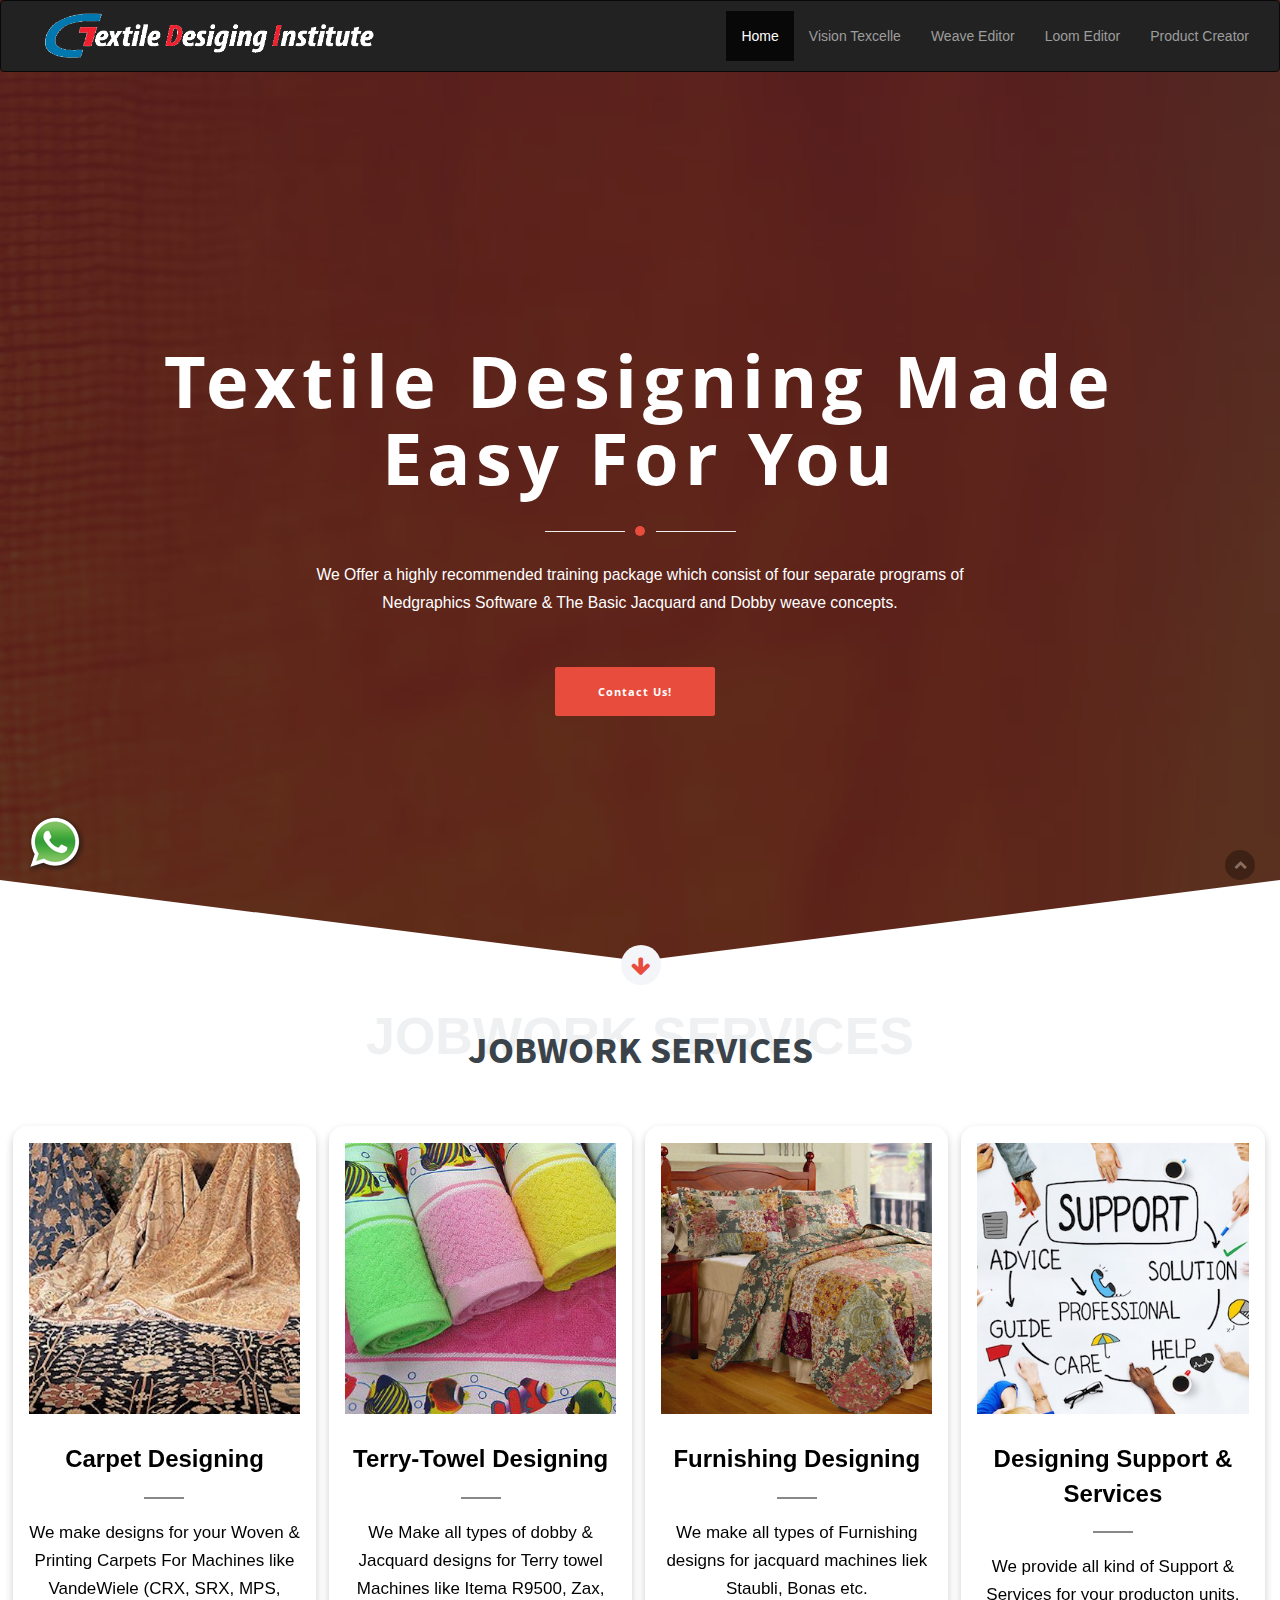
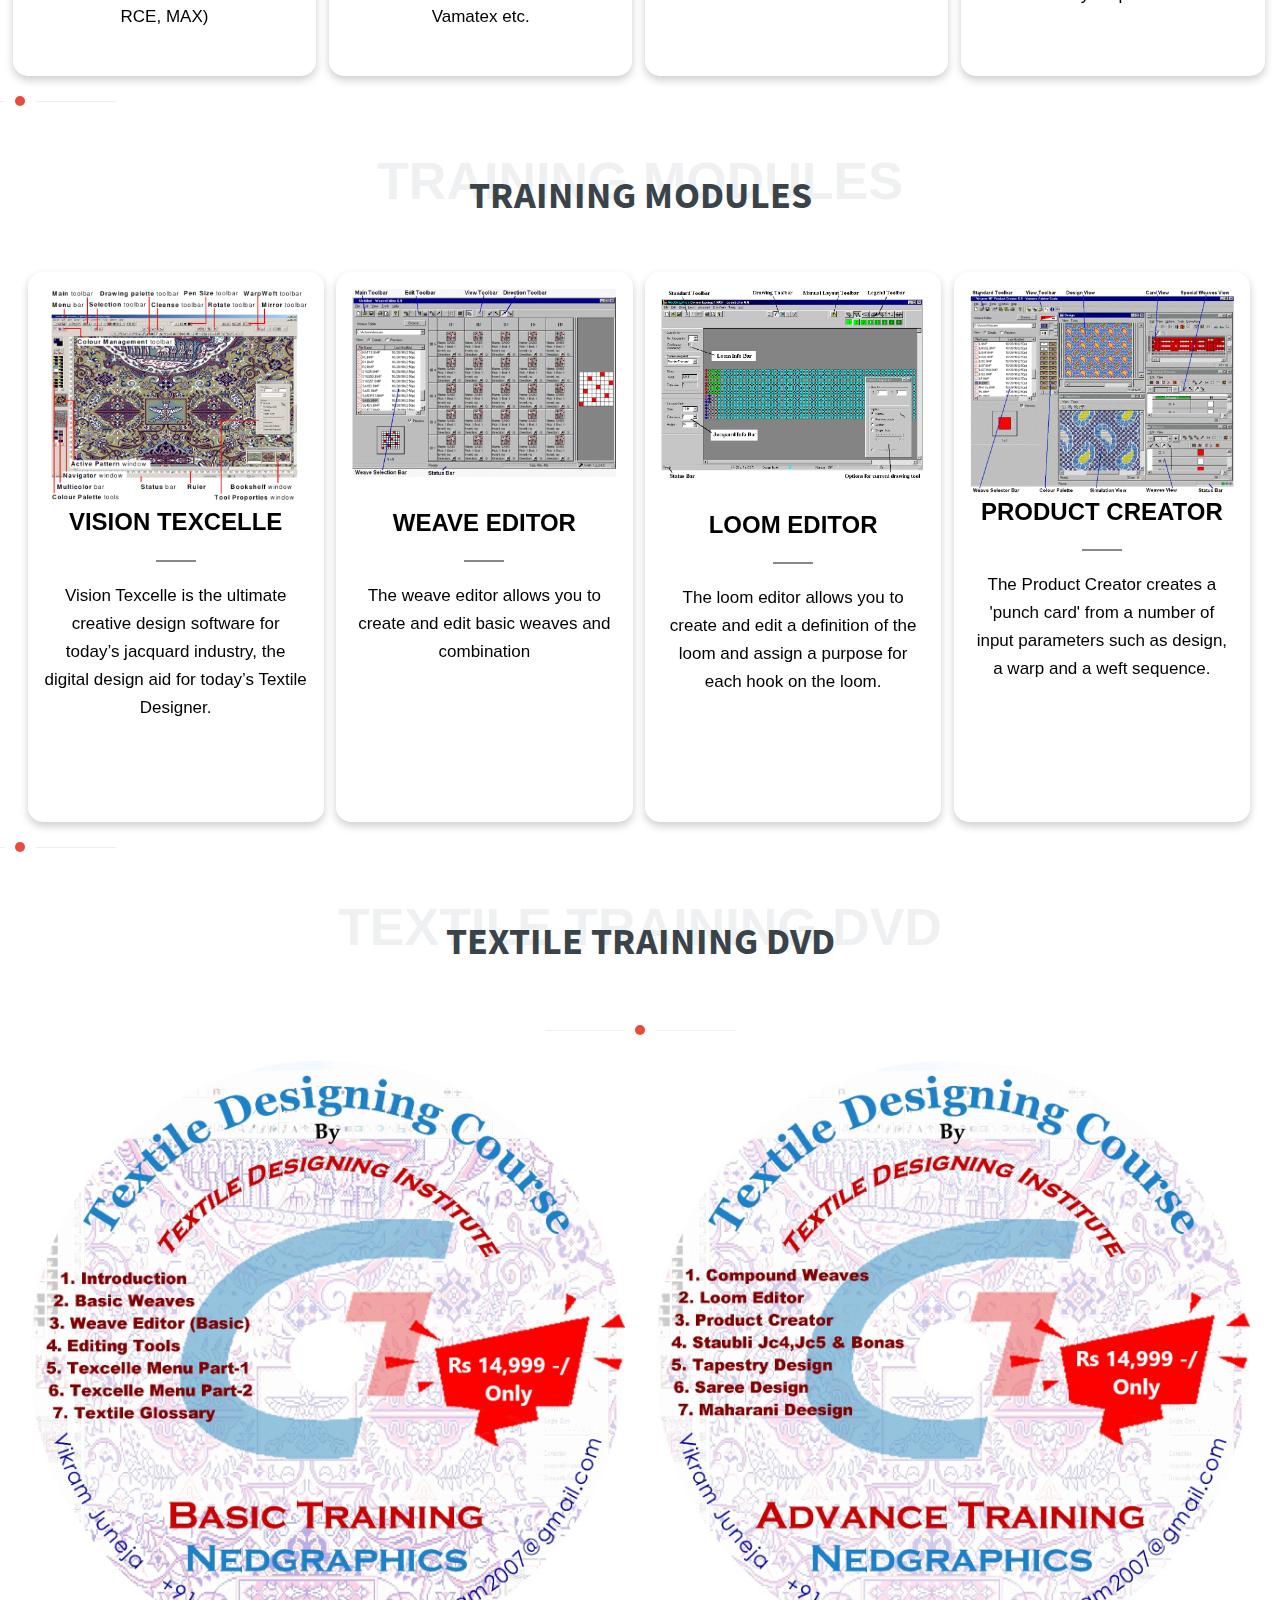
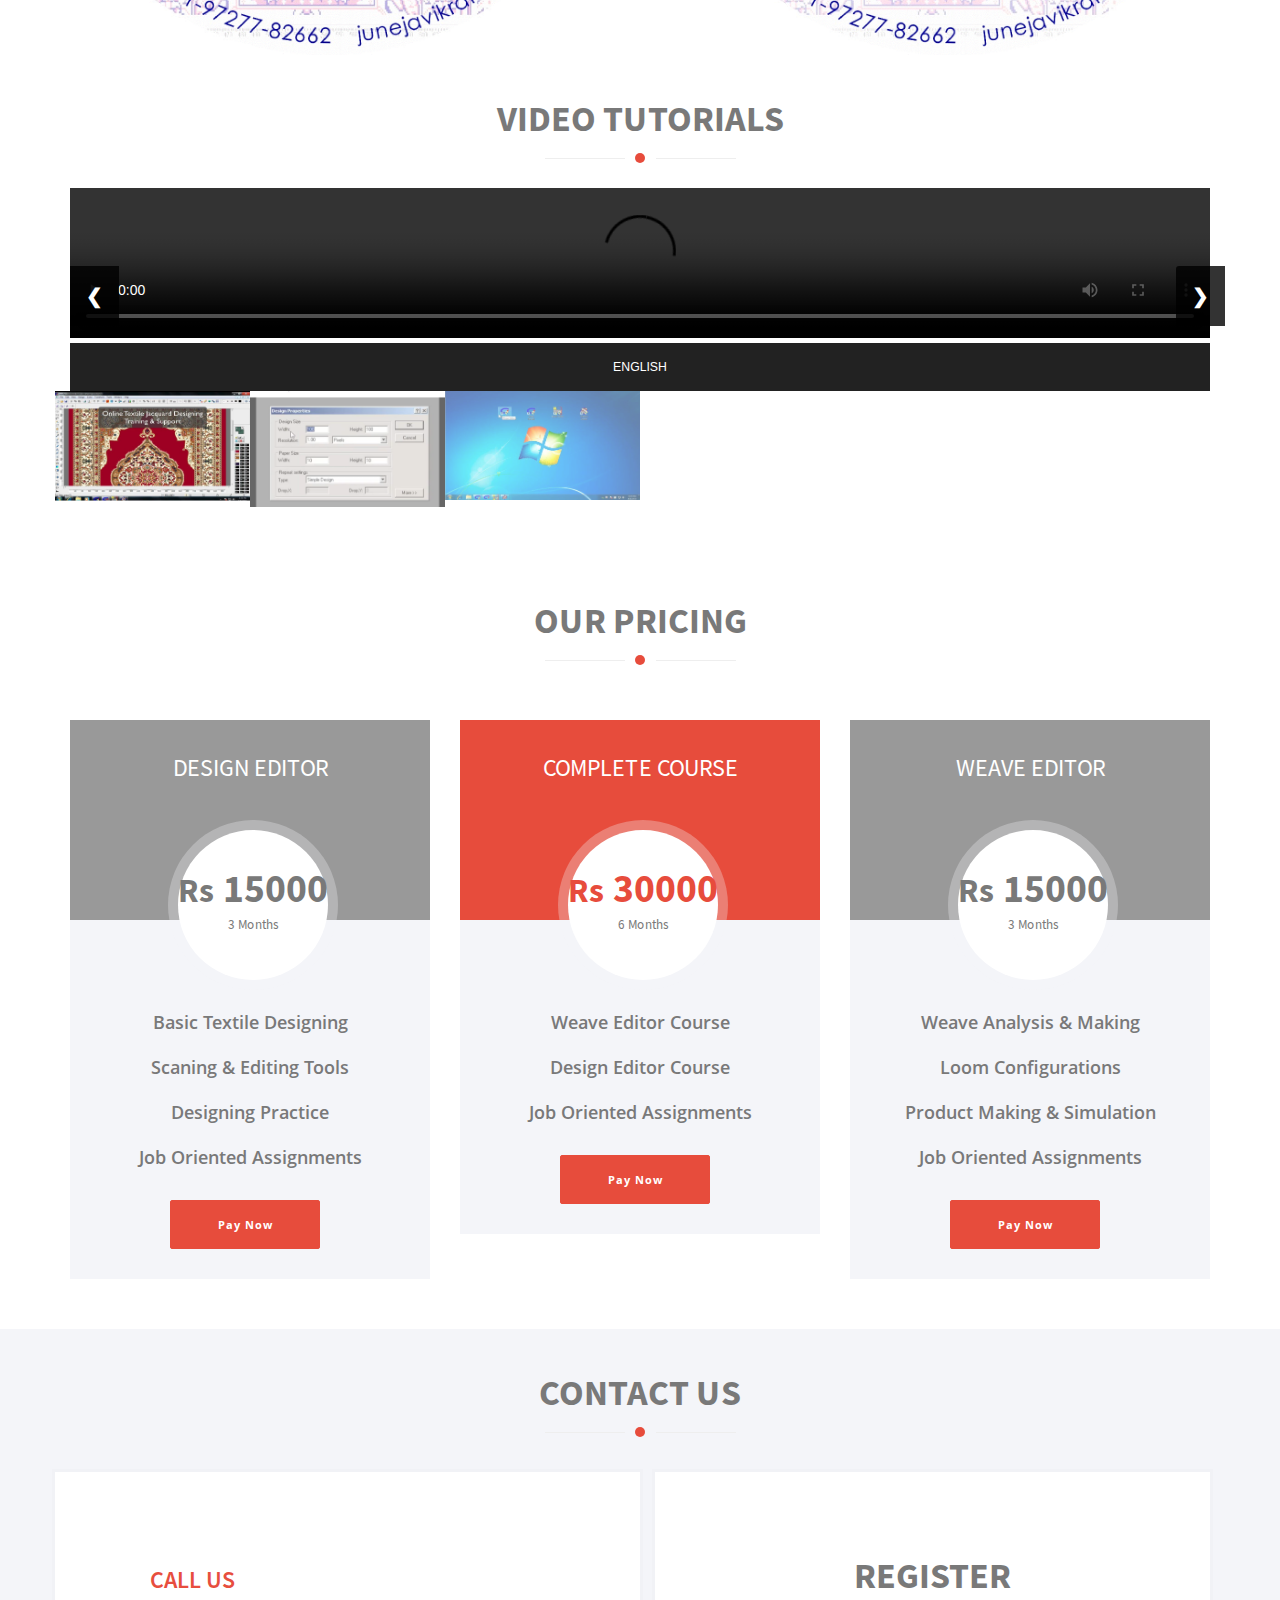
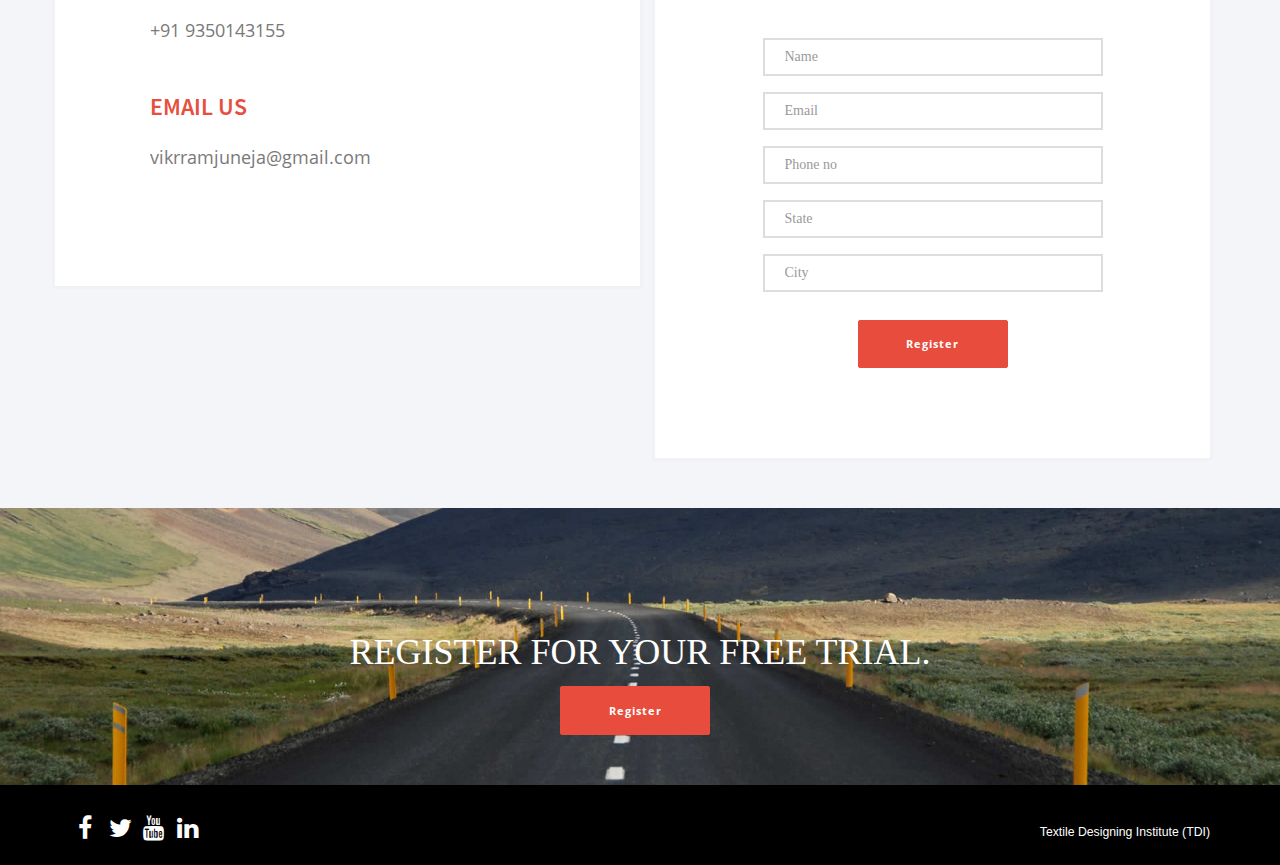
==== commit c2de92f9: "Update index.html" ====
--- a/index.html
+++ b/index.html
@@ -534,27 +534,17 @@
                                     <h2>CONTACT US</h2>
 										 <div class="separator"></div>
                                 </div>
-								<div class="map"><iframe src="https://www.google.com/maps/embed?pb=!1m14!1m8!1m3!1d444987.5256036928!2d76.991315!3d29.385949000000004!3m2!1i1024!2i768!4f13.1!3m3!1m2!1s0x0%3A0x31f8e370d60d9560!2sTextile+designing+training+Institute!5e0!3m2!1sen!2sus!4v1529441900622" width="100%" height="100%" frameborder="0" style="border:0" allowfullscreen></iframe></div> 
-                                <div class="row">
+								 <div class="row">
                                     <div class="col-sm-6">
                                         <div class="main_contact_info">
                                             <div class="row">
                                                 <div class="contact_info_content padding-top-90 padding-bottom-60 p_l_r">
-                                                    <div class="col-sm-12">
-                                                        <div class="single_contact_info">
-                                                            <div class="single_info_text">
-                                                                <h3>OUR ADDRESS</h3>
-                                                                <h4>Hno 1552,<br /> Sector-12,
-																Huda<br /> Panipat-132103,<br />Harayana</h4>
-                                                            </div>
-                                                        </div>
-                                                    </div>
+                                                    
                                                     <div class="col-sm-12">
                                                         <div class="single_contact_info">
                                                             <div class="single_info_text">
                                                                 <h3>CALL US</h3>
-                                                                <h4>+91 9727782662 </h4>
-                                                                <h4>+91 7056129369</h4>
+                                                                <h4>+91 9350143155 </h4>
                                                             </div>
                                                         </div>
                                                     </div>
@@ -562,7 +552,7 @@
                                                         <div class="single_contact_info">
                                                             <div class="single_info_text">
                                                                 <h3>EMAIL US</h3>
-                                                                <h4>junejavikram2007@gmail.com</h4>
+                                                                <h4>vikrramjuneja@gmail.com</h4>
                                                             </div>
                                                         </div>
                                                     </div>
